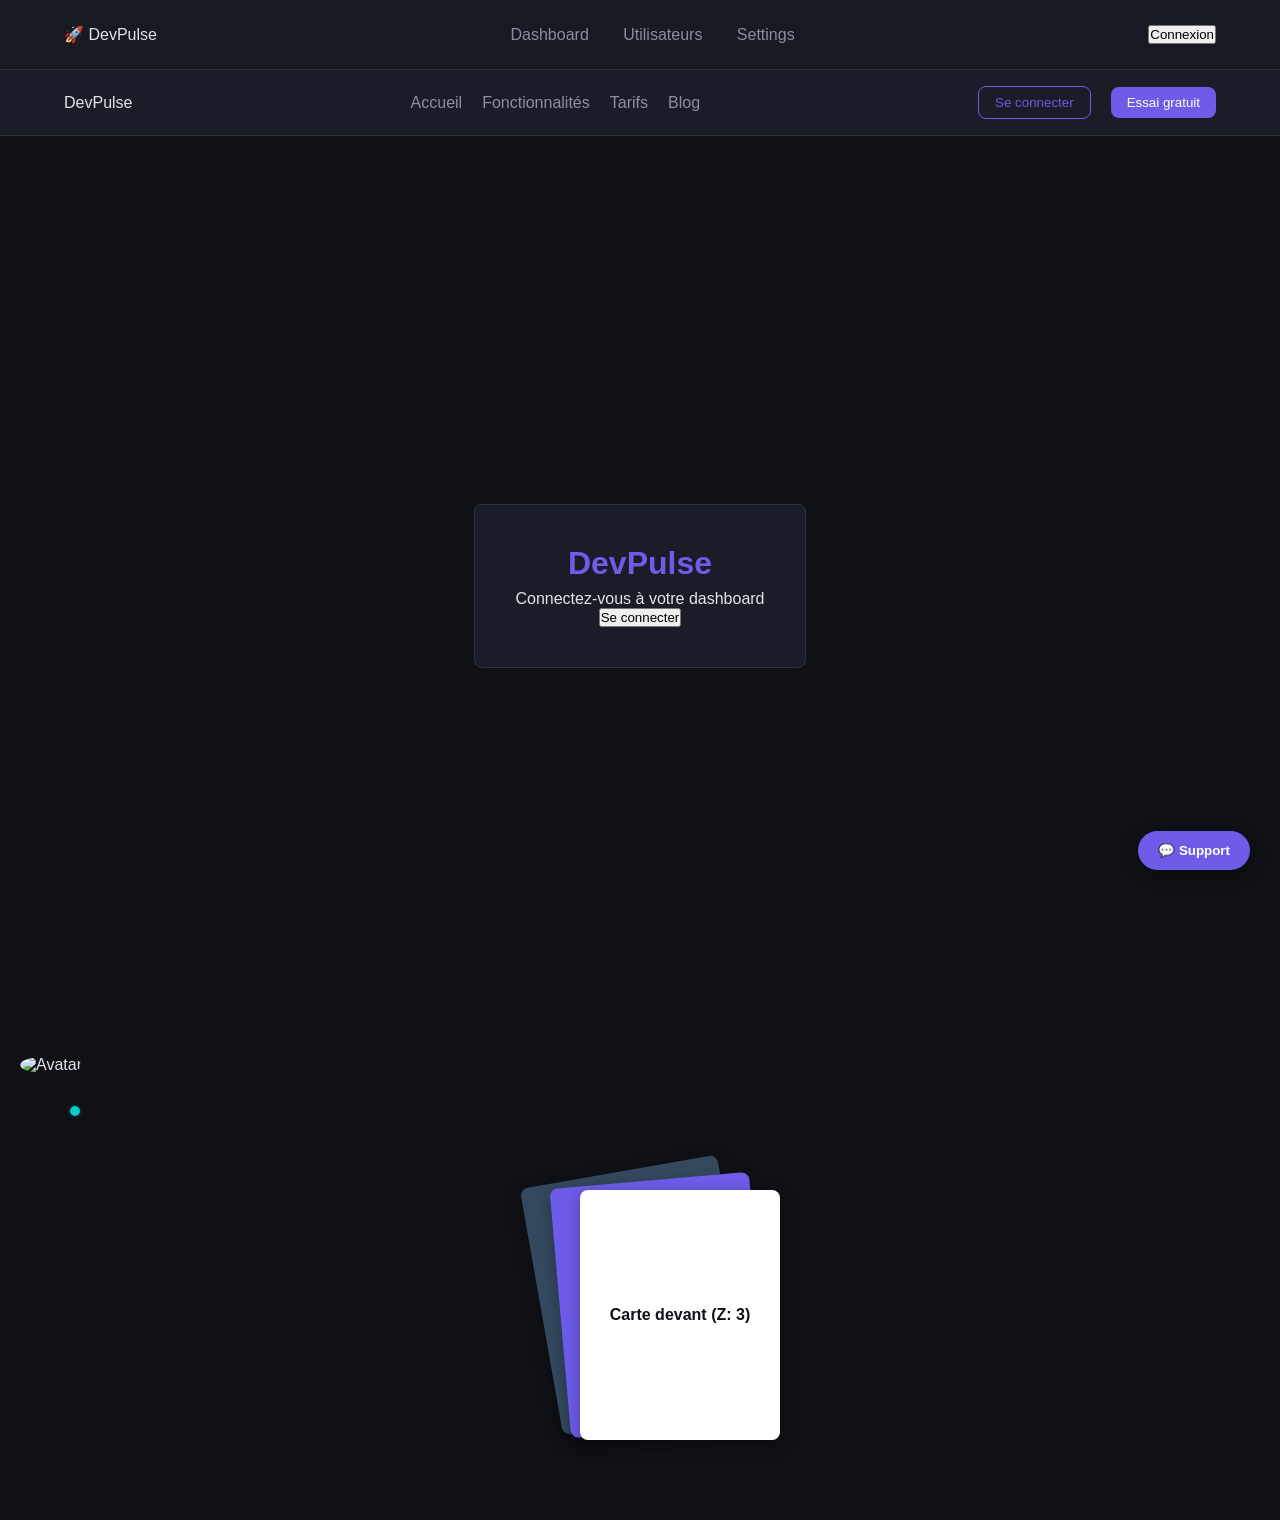
==== projet/index.html @ 4f06cfe9 "exercice 1.3" ====
<!DOCTYPE html>
<html lang="fr">
<head>
  <meta charset="UTF-8">
  <meta name="viewport" content="width=device-width, initial-scale=1.0">
  <title>DevPulse — Dashboard</title>
  <link rel="stylesheet" href="style.css">
</head>
<body>

  <header class="main-header">
  <span class="logo">🚀 DevPulse</span>
  
  <nav class="nav-links">
    <a href="#dashboard">Dashboard</a>
    <a href="#users">Utilisateurs</a>
    <a href="#settings">Settings</a>
  </nav>
  
  <button class="btn-login">Connexion</button>
</header>
<nav class="navbar">
  <div class="nav-brand">DevPulse</div>
  
  <div class="nav-menu">
    <a href="#" class="nav-link">Accueil</a>
    <a href="#" class="nav-link">Fonctionnalités</a>
    <a href="#" class="nav-link">Tarifs</a>
    <a href="#" class="nav-link">Blog</a>
  </div>
  
  <div class="nav-actions">
    <button class="btn-outline">Se connecter</button>
    <button class="btn-primary">Essai gratuit</button>
  </div>
</nav>  

<div class="login-page">
  <div class="login-box">
    <h1>DevPulse</h1>
    <p>Connectez-vous à votre dashboard</p>
    <button>Se connecter</button>
  </div>
</div>
<div class="avatar-wrapper">
  <img src="https://i.pravatar.cc/64?img=3" alt="Avatar" class="avatar-img">
  <span class="status-badge online"></span>
</div>

<div class="stack-container">
  <div class="stack-card card-back">Carte arrière (Z: 1)</div>
  <div class="stack-card card-mid">Carte milieu (Z: 2)</div>
  <div class="stack-card card-front">Carte devant (Z: 3)</div>
</div>
  <button class="float-btn">💬 Support</button>


</body>
</html>
---- projet/style.css ----
* {
  margin: 0;
  padding: 0;
  box-sizing: border-box;
}

/* Variables — votre design system */
:root {
  --bg: #0f1117;
  --surface: #1a1d27;
  --surface-2: #232734;
  --border: #2e3345;
  --text: #e2e4ed;
  --text-muted: #8b8fa3;
  --accent: #6c5ce7;
  --success: #00cec9;
  --danger: #ff6b6b;
  --warning: #feca57;
  --radius: 8px;
}

body {
  font-family: sans-serif;
  background: var(--bg);
  color: var(--text);
}

.login-page {
  /* On force la page à faire toute la hauteur du navigateur */
  min-height: 100vh; 
  
  /* On active Flexbox */
  display: flex;
  
  /* On aligne horizontalement ET verticalement */
  justify-content: center;
  align-items: center;
}


.login-box {
  /* On utilise la variable de surface définie au début */
  background-color: var(--surface); 
  
  /* On crée de l'espace autour du texte à l'intérieur de la boîte */
  padding: 40px;
  
  /* On arrondit les angles */
  border-radius: var(--radius);
  
  /* On centre le texte à l'intérieur de la boîte elle-même */
  text-align: center;
  
  /* On ajoute une bordure fine pour définir les contours */
  border: 1px solid var(--border);
}

/* Colorons le titre pour qu'il ressorte */
.login-box h1 {
  color: var(--accent);
  margin-bottom: 8px;
}


.avatar-wrapper {
  /* ÉLÉMENT CLÉ : On définit le repère pour le badge */
  position: relative; 
  
  width: 64px;
  height: 64px;
  margin: 20px; /* Un peu d'espace autour */
}

.avatar-img {
  width: 100%;
  height: 100%;
  
  /* On transforme l'image carrée en rond */
  border-radius: 50%; 
  object-fit: cover;
}


.status-badge {
  /* On détache le badge pour le placer librement */
  position: absolute; 
  
  /* On le place en bas à droite du parent (.avatar-wrapper) */
  bottom: 2px;
  right: 2px;
  
  /* On définit sa forme de petit cercle */
  width: 14px;
  height: 14px;
  border-radius: 50%;
  
  /* On ajoute une bordure pour qu'il se détache de l'image */
  border: 2px solid var(--surface);
}

/* On applique la couleur verte uniquement si la classe .online est présente */
.online {
  background-color: var(--success);
}


.float-btn {
  /* ÉLÉMENT CLÉ : Le bouton ne suit plus le scroll de la page */
  position: fixed;
  
  /* On le place à 30px du bord bas et 30px du bord droit de l'écran */
  bottom: 30px;
  right: 30px;
  
  /* On s'assure qu'il passe par-dessus tout le reste */
  z-index: 1000;

  /* Style visuel */
  background-color: var(--accent);
  color: white;
  border: none;
  padding: 12px 20px;
  border-radius: 50px; /* Forme pilule */
  font-weight: bold;
  cursor: pointer;

  /* Ombre pour l'effet de flottement (X Y Flou Couleur) */
  box-shadow: 0 4px 15px rgba(0, 0, 0, 0.4);
}

.float-btn {
  /* ... code précédent ... */
  transition: transform 0.2s ease, background-color 0.2s ease;
}

.float-btn:hover {
  background-color: #7d6cf0; /* Une version légèrement plus claire de l'accent */
  transform: scale(1.05);    /* Grossit très légèrement au survol */
}


.main-header {
  /* ÉLÉMENT CLÉ : Se colle au sommet quand on scroll */
  position: sticky;
  top: 0;
  z-index: 100; /* Doit être au-dessus du contenu mais sous le bouton flottant */

  /* Alignement des 3 groupes d'éléments */
  display: flex;
  justify-content: space-between;
  align-items: center;

  /* Espacement et taille */
  padding: 15px 5%;
  height: 70px;
}


.main-header {
  /* ... code précédent ... */
  
  /* Fond semi-transparent (couleur de surface avec opacité 0.8) */
  background-color: rgba(26, 29, 39, 0.8);
  
  /* LE FLOU : On floute ce qui passe derrière le header */
  backdrop-filter: blur(10px);
  
  /* Bordure fine en bas pour délimiter */
  border-bottom: 1px solid rgba(255, 255, 255, 0.1);
}

/* Style rapide pour les liens */
.nav-links a {
  color: var(--text-muted);
  text-decoration: none;
  margin: 0 15px;
  font-weight: 500;
  transition: color 0.3s;
}

.nav-links a:hover {
  color: var(--accent);
}



.stack-container {
  position: relative;
  height: 300px;
  margin: 50px auto;
  width: 200px;
}

.stack-card {
  position: absolute; /* Elles se superposent toutes au même point */
  width: 200px;
  height: 250px;
  border-radius: var(--radius);
  display: flex;
  align-items: center;
  justify-content: center;
  font-weight: bold;
  box-shadow: 0 5px 15px rgba(0,0,0,0.3);
}


.card-back {
  background-color: #34495e;
  z-index: 1; /* Le plus bas */
  top: 0;
  left: 0;
  transform: rotate(-10deg);
}

.card-mid {
  background-color: var(--accent);
  z-index: 2; /* Au milieu */
  top: 10px;
  left: 20px;
  transform: rotate(-5deg);
}

.card-front {
  background-color: #fff;
  color: var(--bg);
  z-index: 3; /* Le plus haut, au-dessus de tout le monde */
  top: 20px;
  left: 40px;
  transform: rotate(0deg);
}


.navbar {
  display: flex;
  justify-content: space-between; /* Espace entre les 3 blocs */
  align-items: center;            /* Aligne tout verticalement */
  
  padding: 1rem 5%;
  background-color: var(--surface);
  border-bottom: 1px solid rgba(255,255,255,0.1);
}

/* On organise l'intérieur du menu et des actions */
.nav-menu, .nav-actions {
  display: flex;
  gap: 20px; /* L'espace magique entre les éléments */
  align-items: center;
}


.nav-link {
  text-decoration: none;
  color: var(--text-muted);
  font-weight: 500;
  transition: color 0.3s;
}

.nav-link:hover {
  color: var(--accent);
}

/* Bouton avec bordure uniquement */
.btn-outline {
  background: transparent;
  border: 1px solid var(--accent);
  color: var(--accent);
  padding: 8px 16px;
  border-radius: var(--radius);
  cursor: pointer;
}

/* Bouton plein (Primary) */
.btn-primary {
  background-color: var(--accent);
  border: none;
  color: white;
  padding: 8px 16px;
  border-radius: var(--radius);
  cursor: pointer;
}
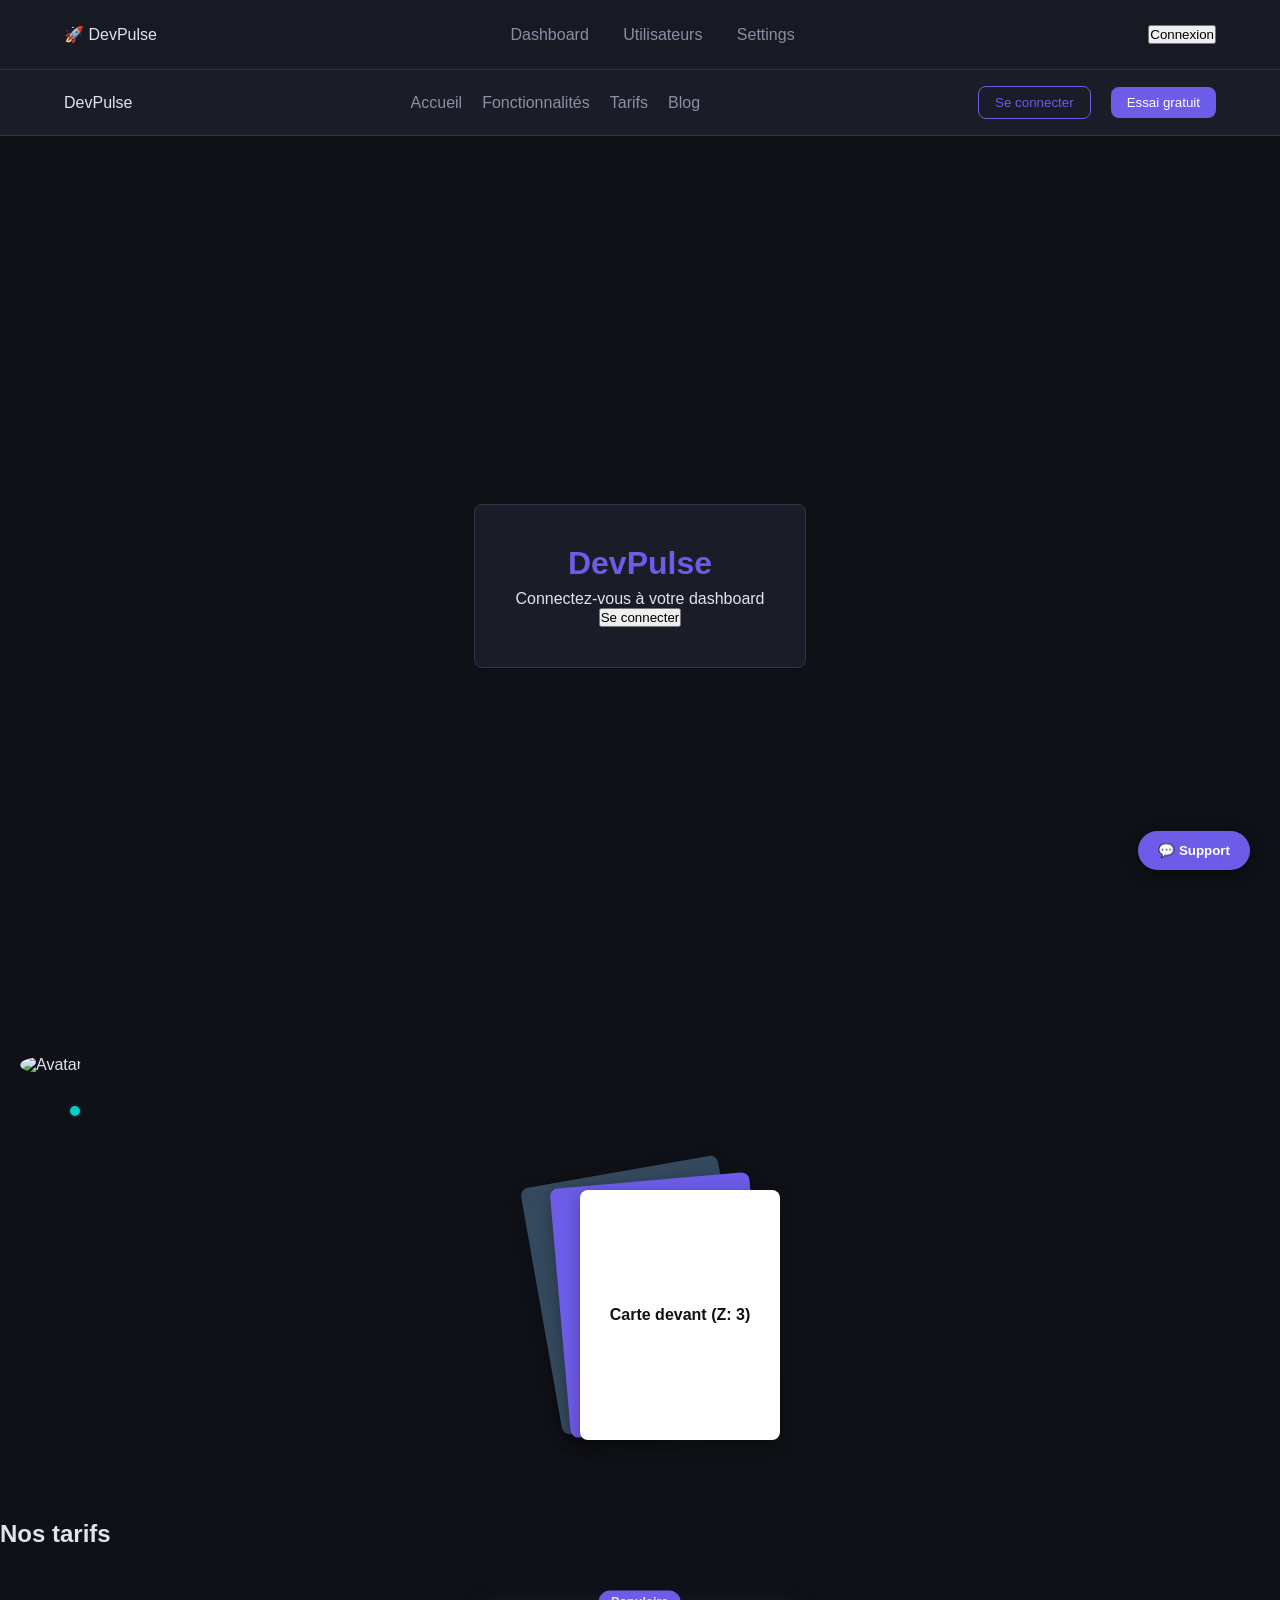
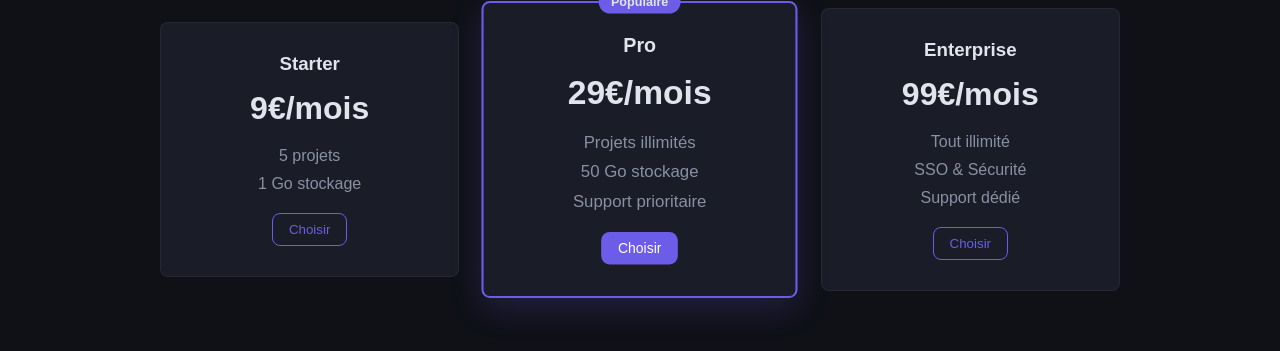
==== commit 6481f001: "exercice 1.3" ====
--- a/projet/index.html
+++ b/projet/index.html
@@ -55,5 +55,43 @@
   <button class="float-btn">💬 Support</button>
 
 
+
+  <section class="pricing">
+  <h2>Nos tarifs</h2>
+  <div class="pricing-grid">
+    <div class="price-card">
+      <h3>Starter</h3>
+      <div class="price">9€<span>/mois</span></div>
+      <ul>
+        <li>5 projets</li>
+        <li>1 Go stockage</li>
+      </ul>
+      <button class="btn-outline">Choisir</button>
+    </div>
+
+    <div class="price-card featured">
+      <span class="badge-popular">Populaire</span>
+      <h3>Pro</h3>
+      <div class="price">29€<span>/mois</span></div>
+      <ul>
+        <li>Projets illimités</li>
+        <li>50 Go stockage</li>
+        <li>Support prioritaire</li>
+      </ul>
+      <button class="btn-primary">Choisir</button>
+    </div>
+
+    <div class="price-card">
+      <h3>Enterprise</h3>
+      <div class="price">99€<span>/mois</span></div>
+      <ul>
+        <li>Tout illimité</li>
+        <li>SSO & Sécurité</li>
+        <li>Support dédié</li>
+      </ul>
+      <button class="btn-outline">Choisir</button>
+    </div>
+  </div>
+</section>
 </body>
 </html>
--- a/projet/style.css
+++ b/projet/style.css
@@ -277,4 +277,64 @@
   padding: 8px 16px;
   border-radius: var(--radius);
   cursor: pointer;
+}
+
+
+
+.pricing-grid {
+  display: flex;
+  gap: 30px;
+  align-items: center; /* Aligne les cartes sur leur axe central */
+  max-width: 1000px;
+  margin: 40px auto;
+  padding: 20px;
+}
+
+.price-card {
+  flex: 1; /* Chaque carte prend 1 part égale de l'espace */
+  background-color: var(--surface);
+  padding: 30px;
+  border-radius: var(--radius);
+  text-align: center;
+  position: relative; /* Pour le badge absolute */
+  border: 1px solid rgba(255,255,255,0.05);
+}
+
+
+/* La carte mise en avant */
+.price-card.featured {
+  transform: scale(1.05); /* Agrandissement */
+  border: 2px solid var(--accent);
+  box-shadow: 0 10px 30px rgba(108, 92, 231, 0.2);
+  z-index: 10; /* Pour passer par-dessus les ombres des voisines */
+}
+
+/* Le badge "Populaire" */
+.badge-popular {
+  position: absolute;
+  top: -12px;
+  left: 50%;
+  transform: translateX(-50%); /* Centre le badge parfaitement */
+  background-color: var(--accent);
+  font-size: 12px;
+  padding: 4px 12px;
+  border-radius: 20px;
+  font-weight: bold;
+}
+
+/* Nettoyage de la liste */
+.price-card ul {
+  list-style: none;
+  margin: 20px 0;
+  color: var(--text-muted);
+}
+
+.price-card li {
+  margin-bottom: 10px;
+}
+
+.price {
+  font-size: 2rem;
+  font-weight: bold;
+  margin: 15px 0;
 }
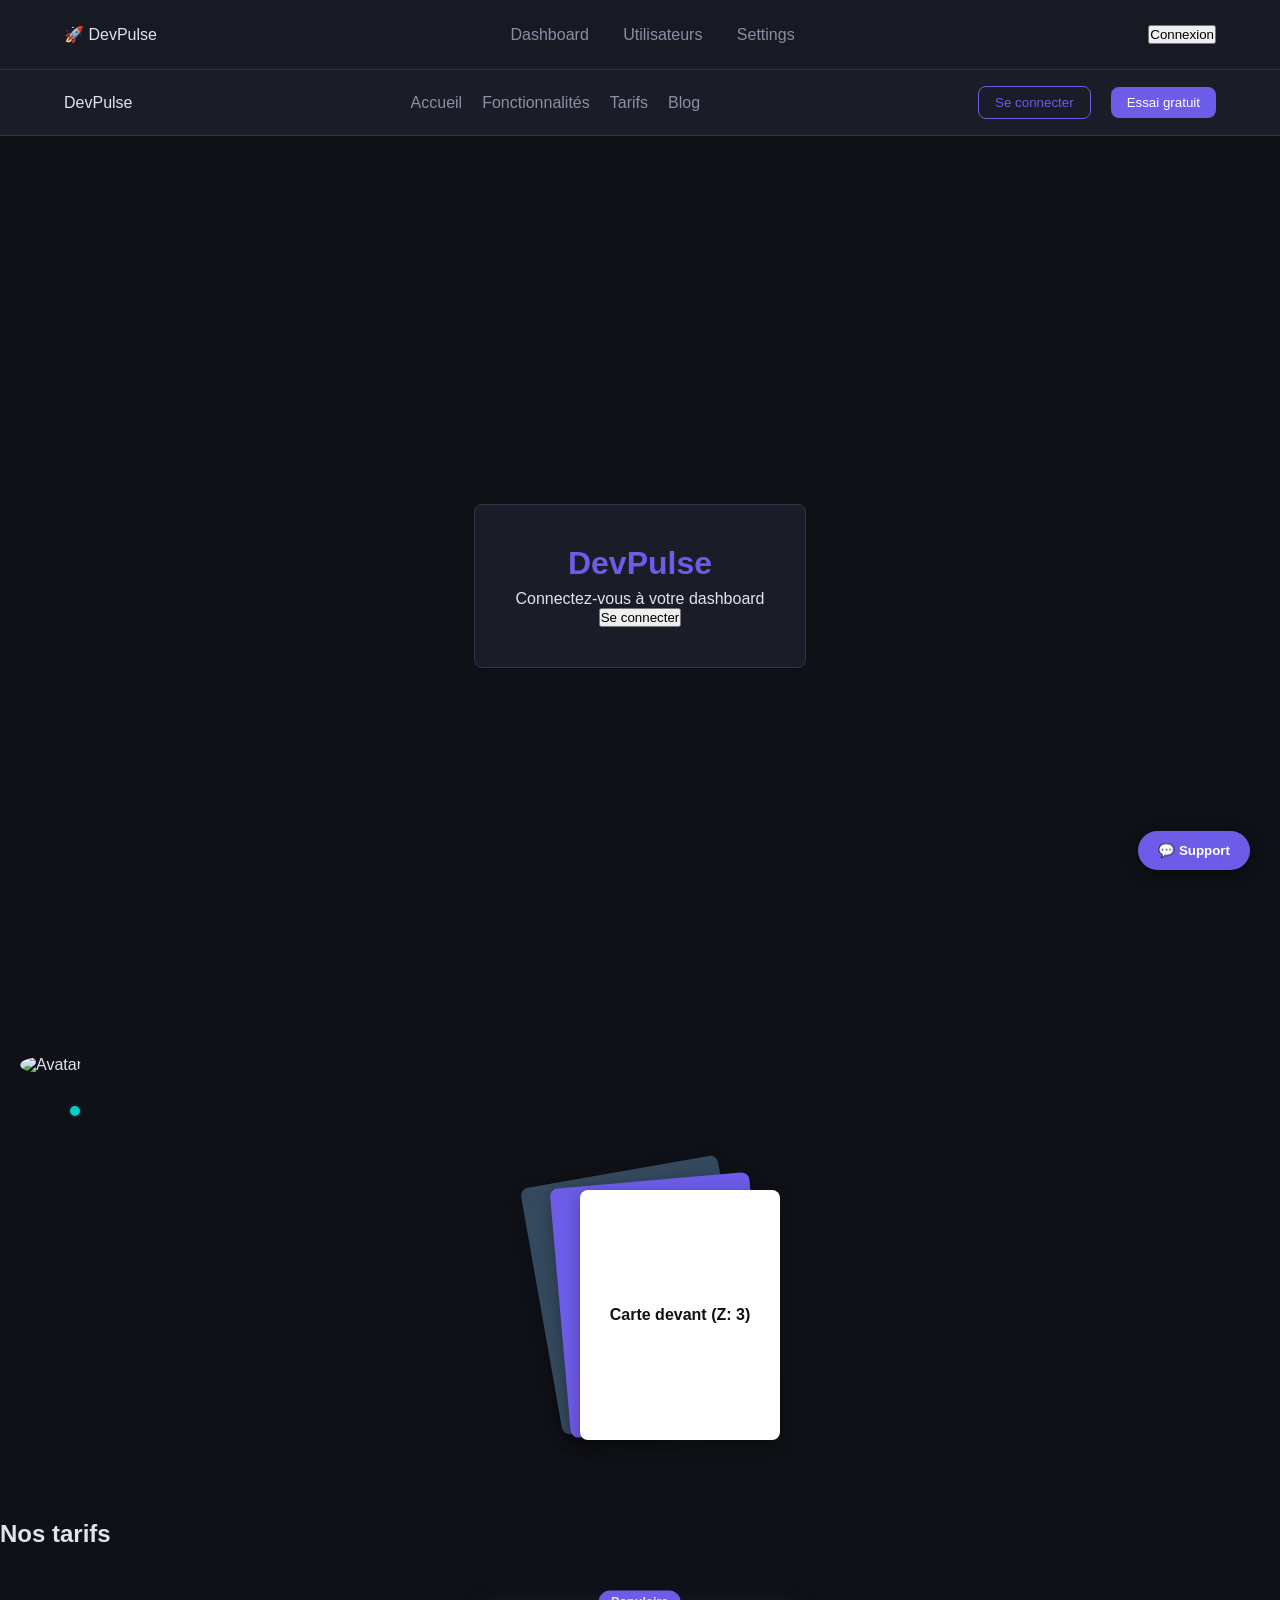
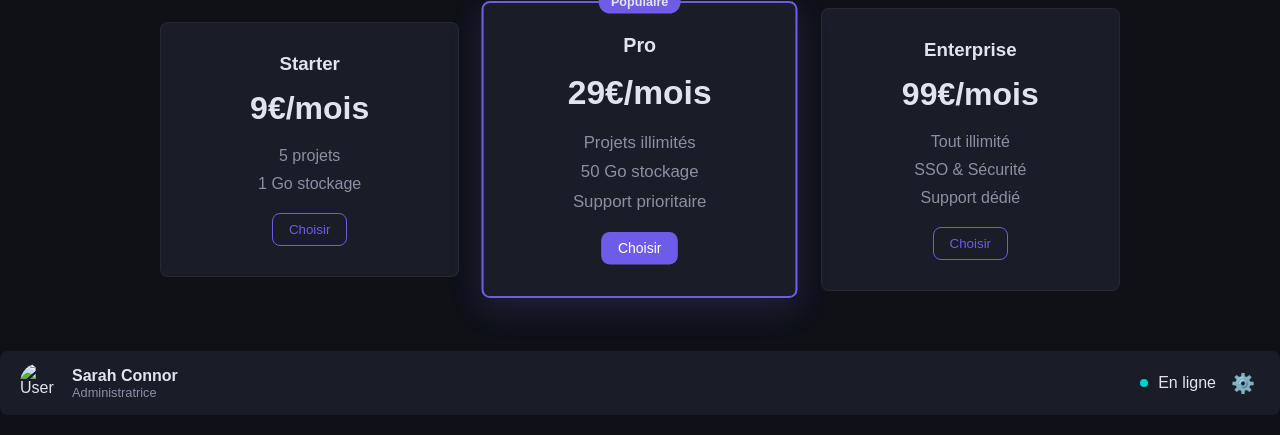
==== commit 02b1ada0: "new push" ====
--- a/projet/index.html
+++ b/projet/index.html
@@ -93,5 +93,23 @@
     </div>
   </div>
 </section>
+
+
+
+<div class="user-bar">
+  <div class="user-info">
+    <img src="https://i.pravatar.cc/36?img=8" alt="User" class="user-avatar">
+    <div class="user-details">
+      <strong>Sarah Connor</strong>
+      <span>Administratrice</span>
+    </div>
+  </div>
+
+  <div class="user-status">
+    <span class="dot-online"></span>
+    <span>En ligne</span>
+    <button class="btn-icon">⚙️</button>
+  </div>
+</div>
 </body>
 </html>
--- a/projet/style.css
+++ b/projet/style.css
@@ -337,4 +337,59 @@
   font-size: 2rem;
   font-weight: bold;
   margin: 15px 0;
+}
+
+.user-bar {
+  display: flex;
+  justify-content: space-between; /* Écarte les deux groupes */
+  align-items: center;            /* Centre tout verticalement */
+  
+  background-color: var(--surface);
+  padding: 12px 20px;
+  border-radius: var(--radius);
+  margin: 20px 0;
+}
+
+
+/* Alignement du groupe de gauche (Photo + Nom) */
+.user-info {
+  display: flex;
+  align-items: center;
+  gap: 12px;
+}
+
+.user-avatar {
+  width: 40px;
+  height: 40px;
+  border-radius: 50%;
+  object-fit: cover;
+}
+
+/* On force le titre à passer à la ligne */
+.user-details span {
+  display: block; 
+  font-size: 0.8rem;
+  color: var(--text-muted);
+}
+
+/* Alignement du groupe de droite (Point vert + Texte + Bouton) */
+.user-status {
+  display: flex;
+  align-items: center;
+  gap: 10px;
+}
+
+.dot-online {
+  width: 8px;
+  height: 8px;
+  background-color: var(--success);
+  border-radius: 50%;
+}
+
+.btn-icon {
+  background: none;
+  border: none;
+  cursor: pointer;
+  font-size: 1.2rem;
+  padding: 5px;
 }
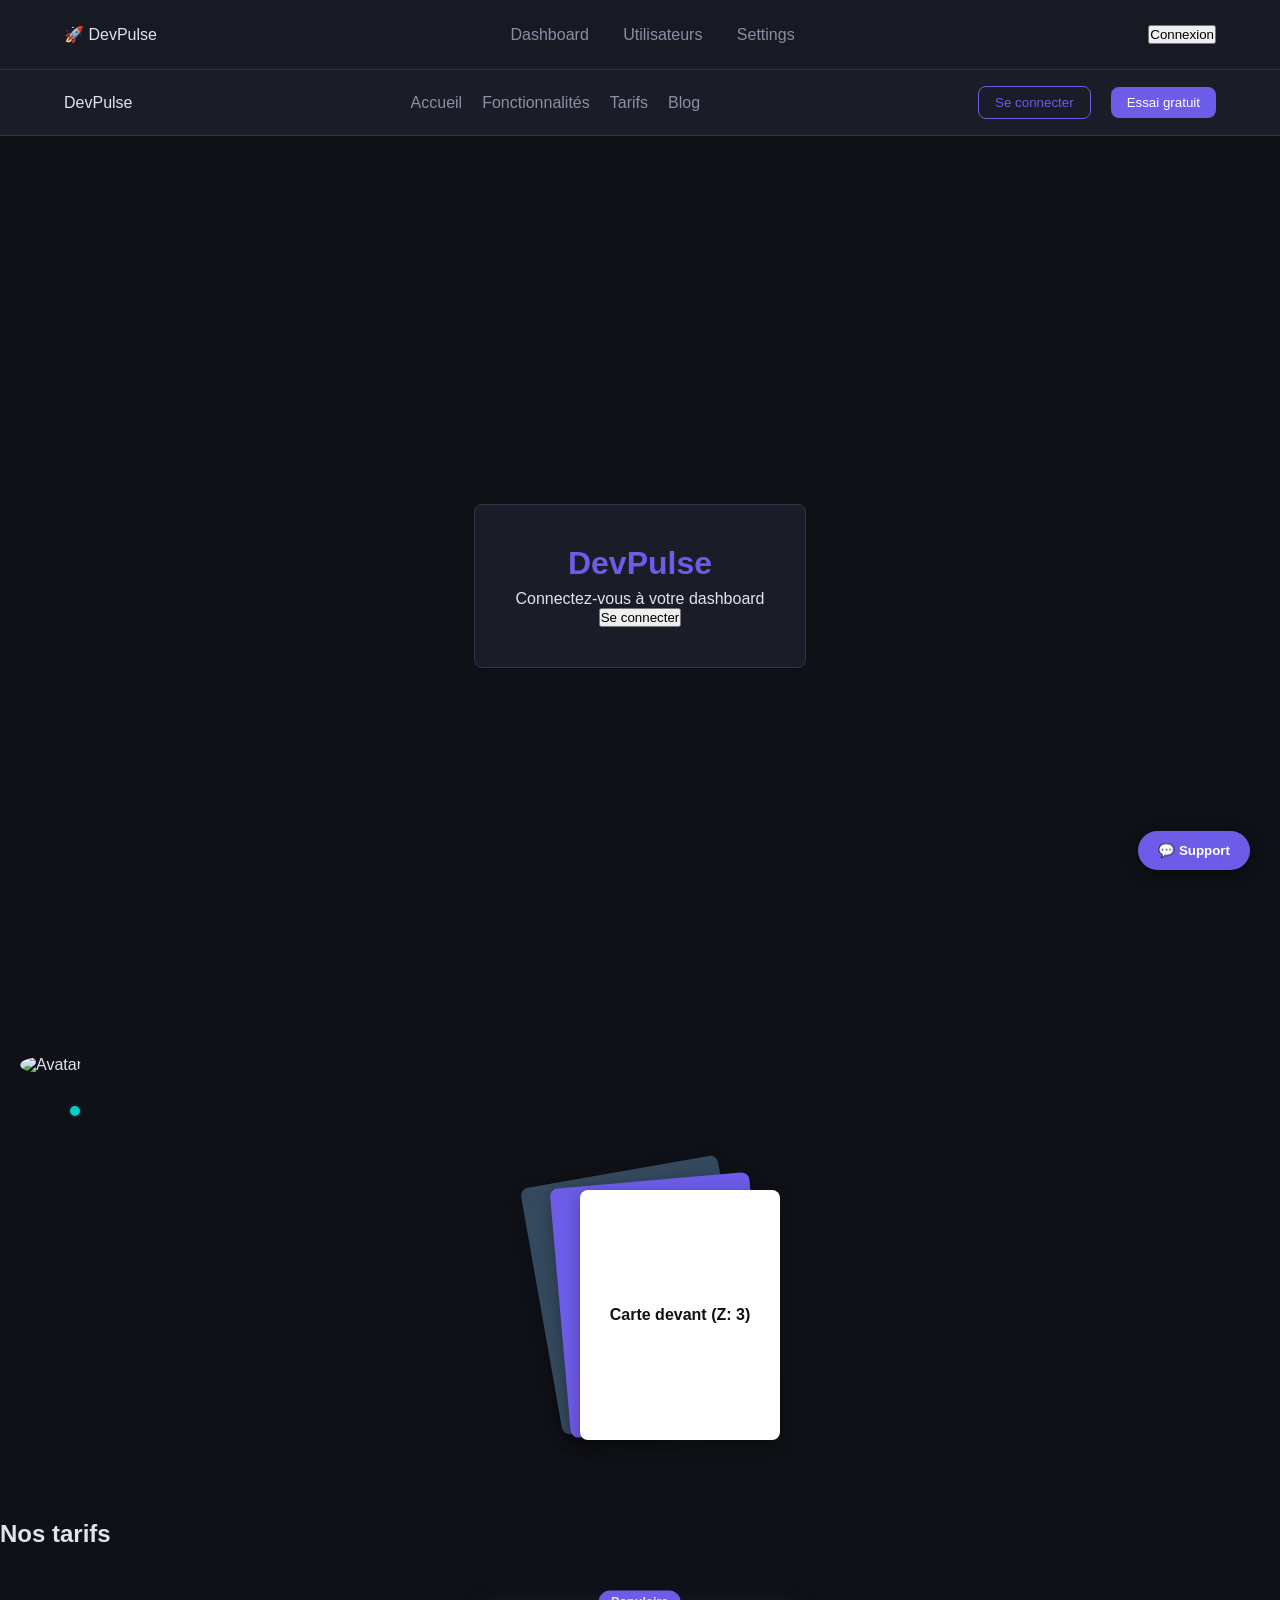
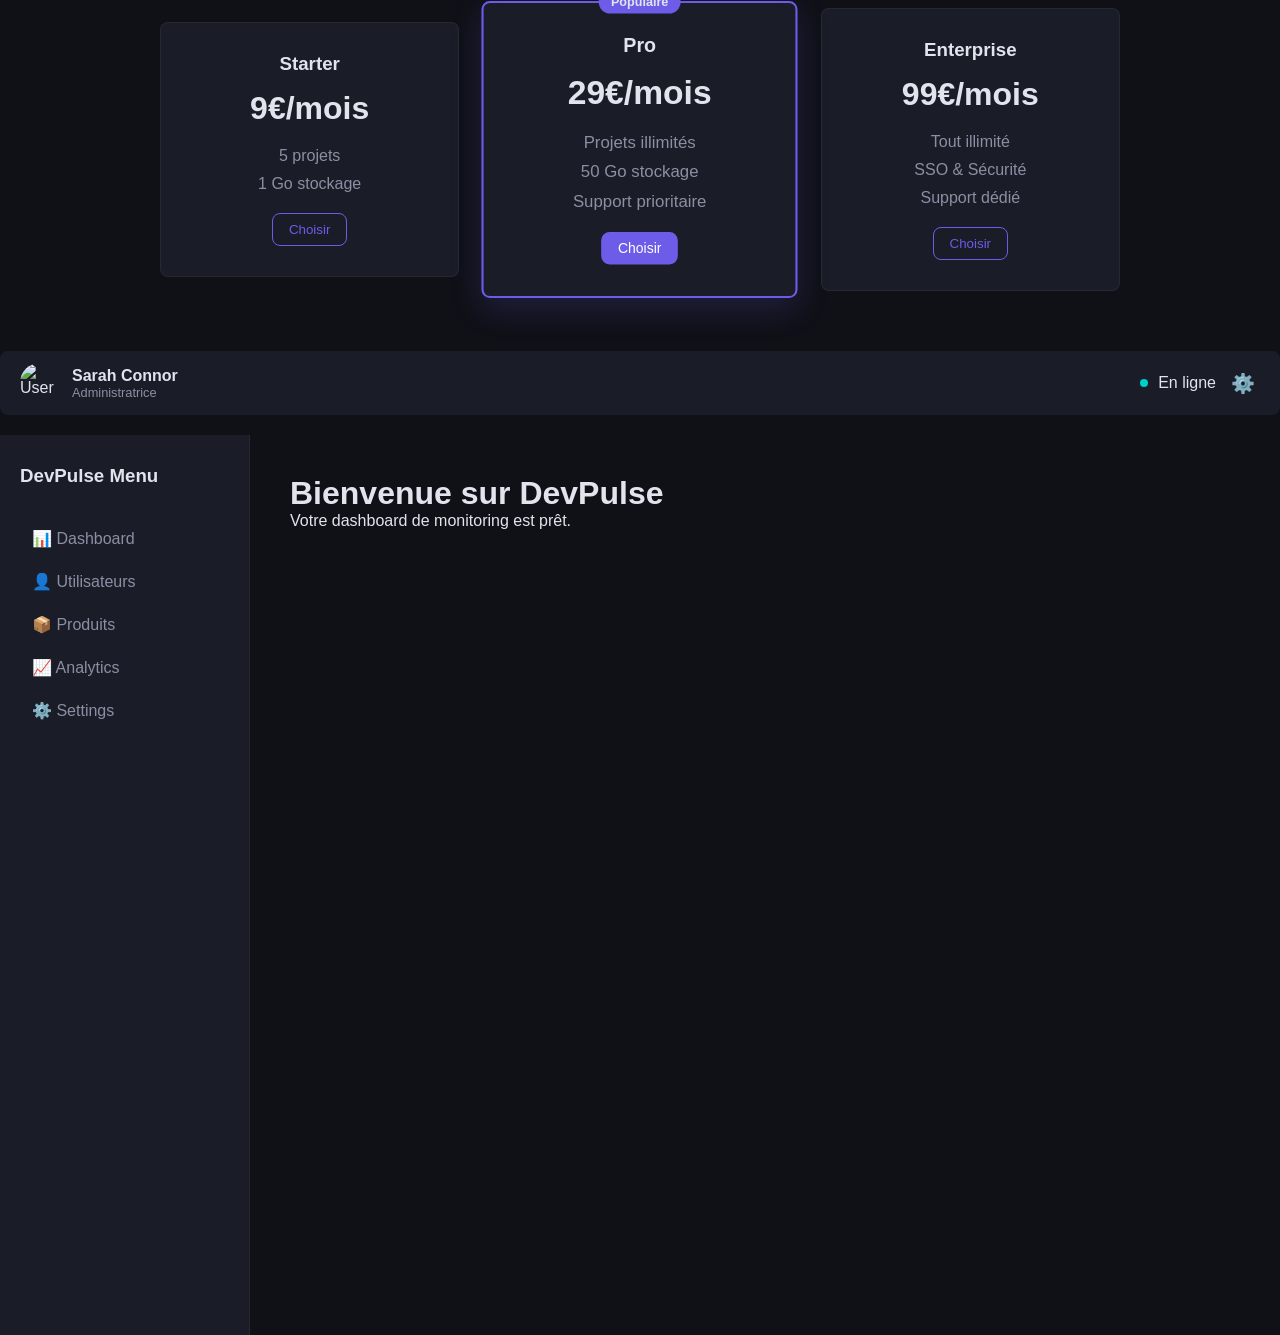
==== commit 0ac0a975: "new push" ====
--- a/projet/index.html
+++ b/projet/index.html
@@ -111,5 +111,26 @@
     <button class="btn-icon">⚙️</button>
   </div>
 </div>
+
+
+
+<div class="dashboard">
+  <aside class="sidebar">
+    <h3>DevPulse Menu</h3>
+    <ul class="sidebar-menu">
+      <li><a href="#">📊 Dashboard</a></li>
+      <li><a href="#">👤 Utilisateurs</a></li>
+      <li><a href="#">📦 Produits</a></li>
+      <li><a href="#">📈 Analytics</a></li>
+      <li><a href="#">⚙️ Settings</a></li>
+    </ul>
+  </aside>
+
+  <main class="main-content">
+    <h1>Bienvenue sur DevPulse</h1>
+    <p>Votre dashboard de monitoring est prêt.</p>
+    </main>
+</div>
+
 </body>
 </html>
--- a/projet/style.css
+++ b/projet/style.css
@@ -392,4 +392,58 @@
   cursor: pointer;
   font-size: 1.2rem;
   padding: 5px;
+}
+
+
+
+.dashboard {
+  display: grid;
+  /* La sidebar fait 250px, le contenu prend le reste (1fr) */
+  grid-template-columns: 250px 1fr;
+  min-height: 100vh;
+}
+
+.sidebar {
+  background-color: var(--surface);
+  padding: 30px 20px;
+  border-right: 1px solid rgba(255,255,255,0.05);
+}
+
+.main-content {
+  padding: 40px;
+  background-color: var(--bg);
+}
+
+/* Style du menu sidebar */
+.sidebar-menu {
+  list-style: none;
+  margin-top: 30px;
+}
+
+.sidebar-menu li a {
+  display: block;
+  padding: 12px;
+  color: var(--text-muted);
+  text-decoration: none;
+  border-radius: var(--radius);
+  transition: all 0.3s;
+}
+
+.sidebar-menu li a:hover {
+  background-color: rgba(255,255,255,0.05);
+  color: var(--accent);
+}
+
+
+@media (max-width: 768px) {
+  .dashboard {
+    /* Sur mobile, on empile les colonnes l'une sur l'autre */
+    grid-template-columns: 1fr;
+  }
+
+  .sidebar {
+    min-height: auto; /* La sidebar ne fait plus toute la hauteur */
+    border-right: none;
+    border-bottom: 1px solid rgba(255,255,255,0.05);
+  }
 }
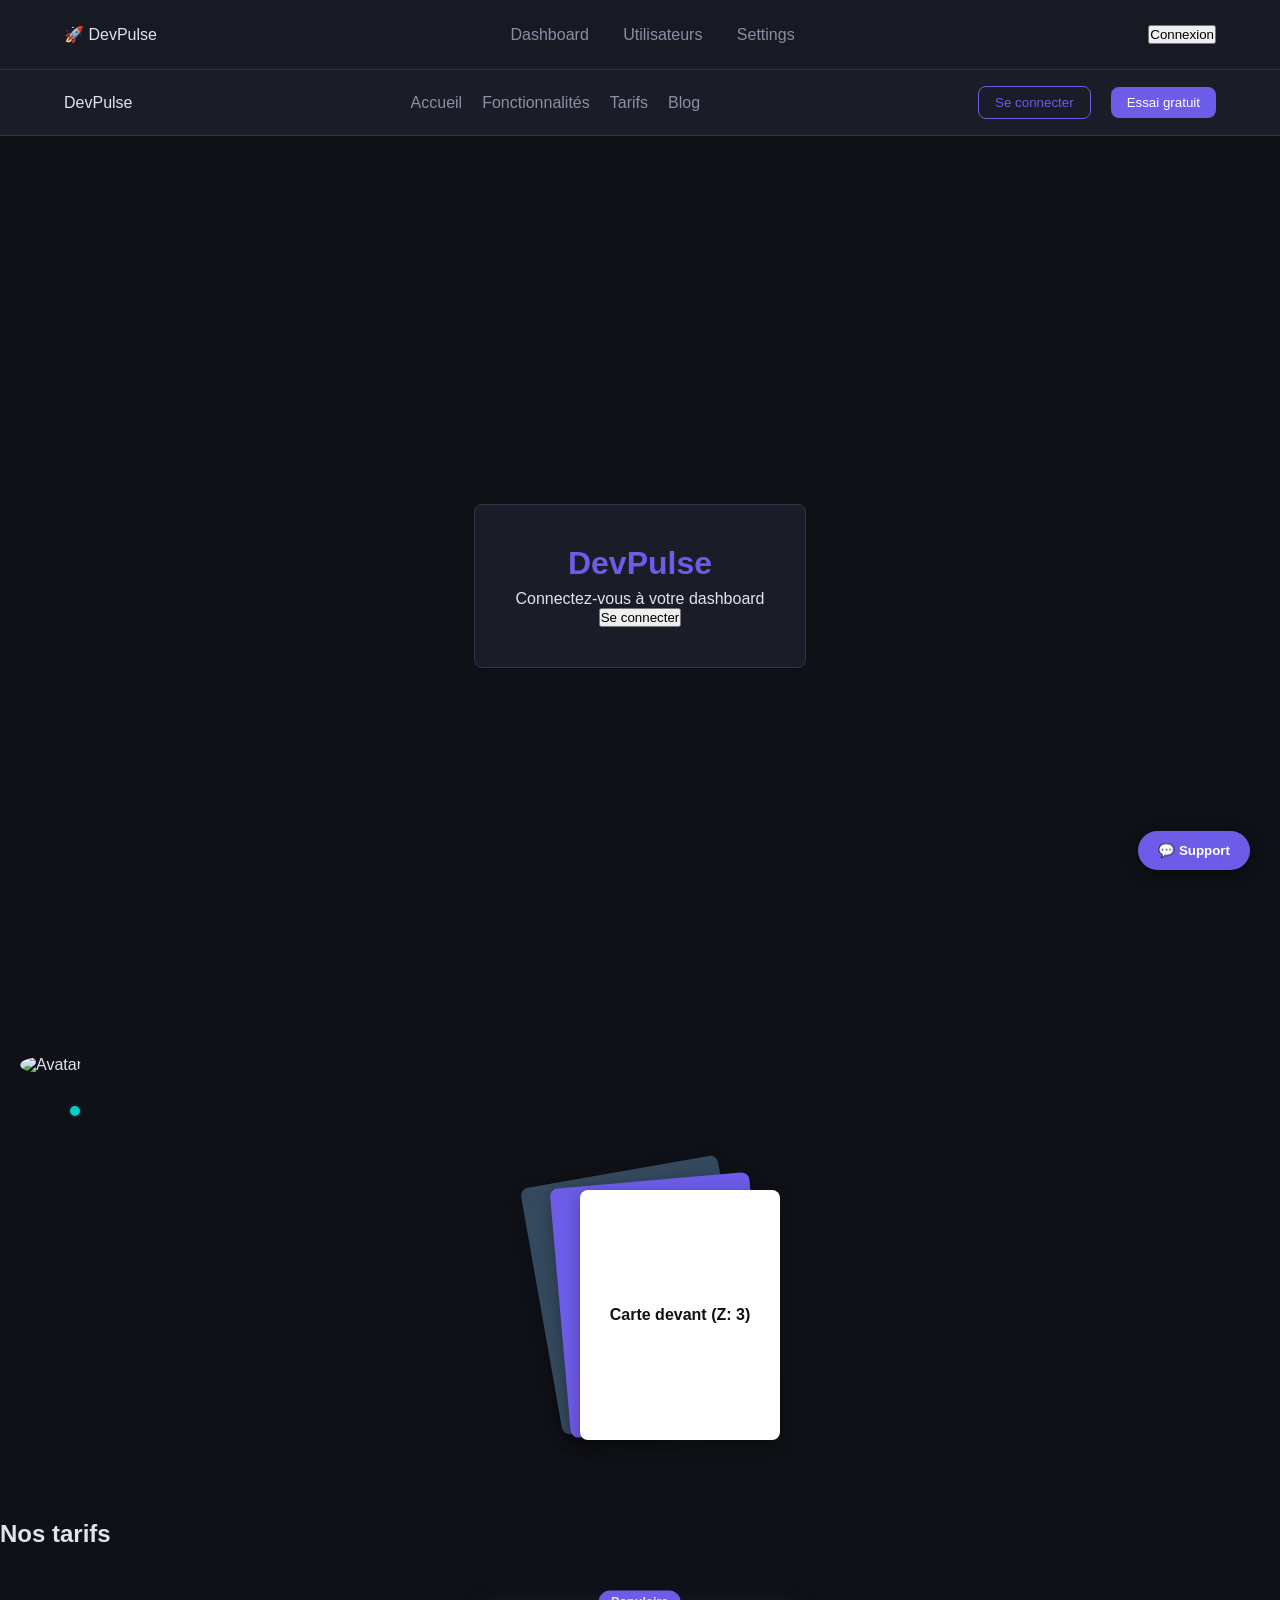
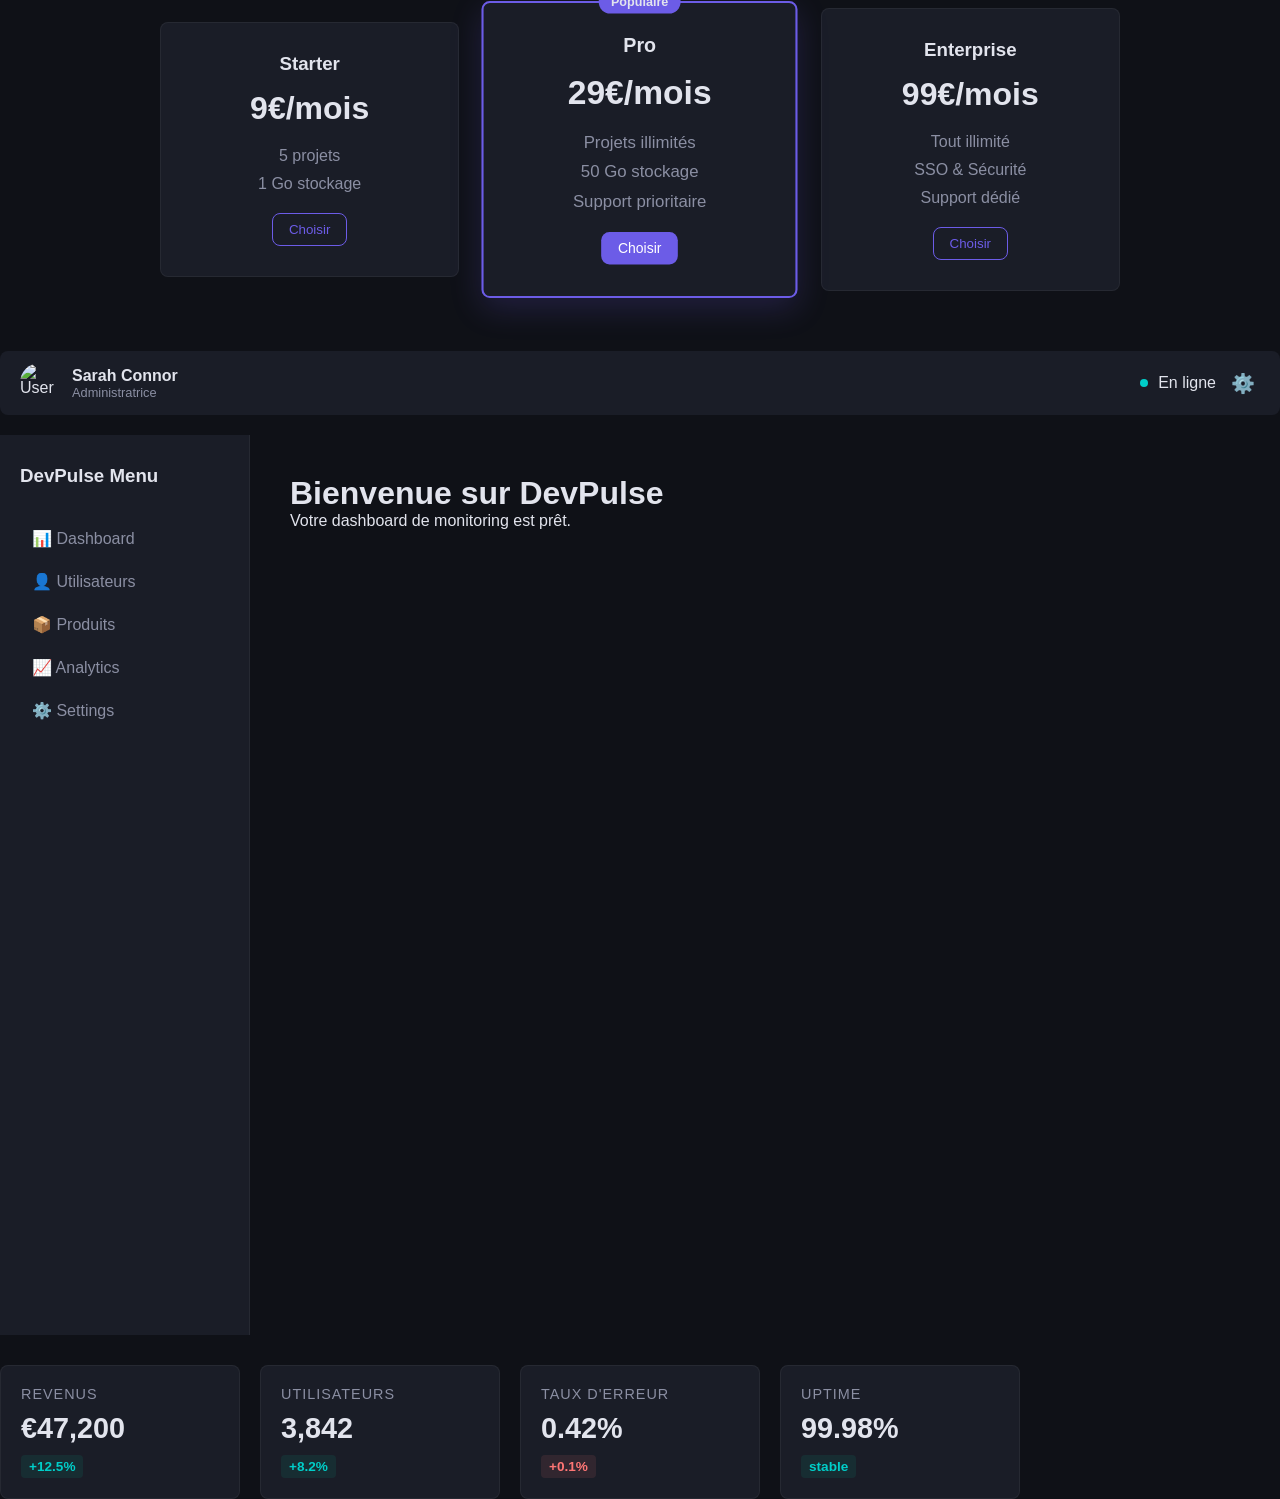
==== commit a220cbf6: "new push" ====
--- a/projet/index.html
+++ b/projet/index.html
@@ -131,6 +131,30 @@
     <p>Votre dashboard de monitoring est prêt.</p>
     </main>
 </div>
-
+<div class="stat-grid">
+  <div class="stat-card">
+    <span class="stat-label">Revenus</span>
+    <span class="stat-value">€47,200</span>
+    <span class="stat-change positive">+12.5%</span>
+  </div>
+  
+  <div class="stat-card">
+    <span class="stat-label">Utilisateurs</span>
+    <span class="stat-value">3,842</span>
+    <span class="stat-change positive">+8.2%</span>
+  </div>
+  
+  <div class="stat-card">
+    <span class="stat-label">Taux d'erreur</span>
+    <span class="stat-value">0.42%</span>
+    <span class="stat-change negative">+0.1%</span>
+  </div>
+  
+  <div class="stat-card">
+    <span class="stat-label">Uptime</span>
+    <span class="stat-value">99.98%</span>
+    <span class="stat-change positive">stable</span>
+  </div>
+</div>
 </body>
 </html>
--- a/projet/style.css
+++ b/projet/style.css
@@ -446,4 +446,56 @@
     border-right: none;
     border-bottom: 1px solid rgba(255,255,255,0.05);
   }
+}
+
+
+.stat-grid {
+  display: grid;
+  /* La formule magique pour le responsive automatique */
+  grid-template-columns: repeat(auto-fill, minmax(220px, 1fr));
+  gap: 20px;
+  margin-top: 30px;
+}
+
+.stat-card {
+  background-color: var(--surface);
+  padding: 20px;
+  border-radius: var(--radius);
+  border: 1px solid rgba(255, 255, 255, 0.05);
+  
+  /* On utilise Flexbox pour empiler le texte verticalement */
+  display: flex;
+  flex-direction: column;
+  gap: 10px;
+}
+
+.stat-label {
+  color: var(--text-muted);
+  font-size: 0.9rem;
+  text-transform: uppercase;
+  letter-spacing: 1px;
+}
+
+.stat-value {
+  font-size: 1.8rem;
+  font-weight: bold;
+  color: var(--text);
+}
+
+.stat-change {
+  font-size: 0.85rem;
+  font-weight: 600;
+  padding: 4px 8px;
+  border-radius: 4px;
+  width: fit-content; /* Le fond s'adapte à la taille du texte */
+}
+
+.positive {
+  color: var(--success);
+  background-color: rgba(0, 184, 148, 0.1);
+}
+
+.negative {
+  color: #ff7675; /* Rouge */
+  background-color: rgba(255, 118, 117, 0.1);
 }
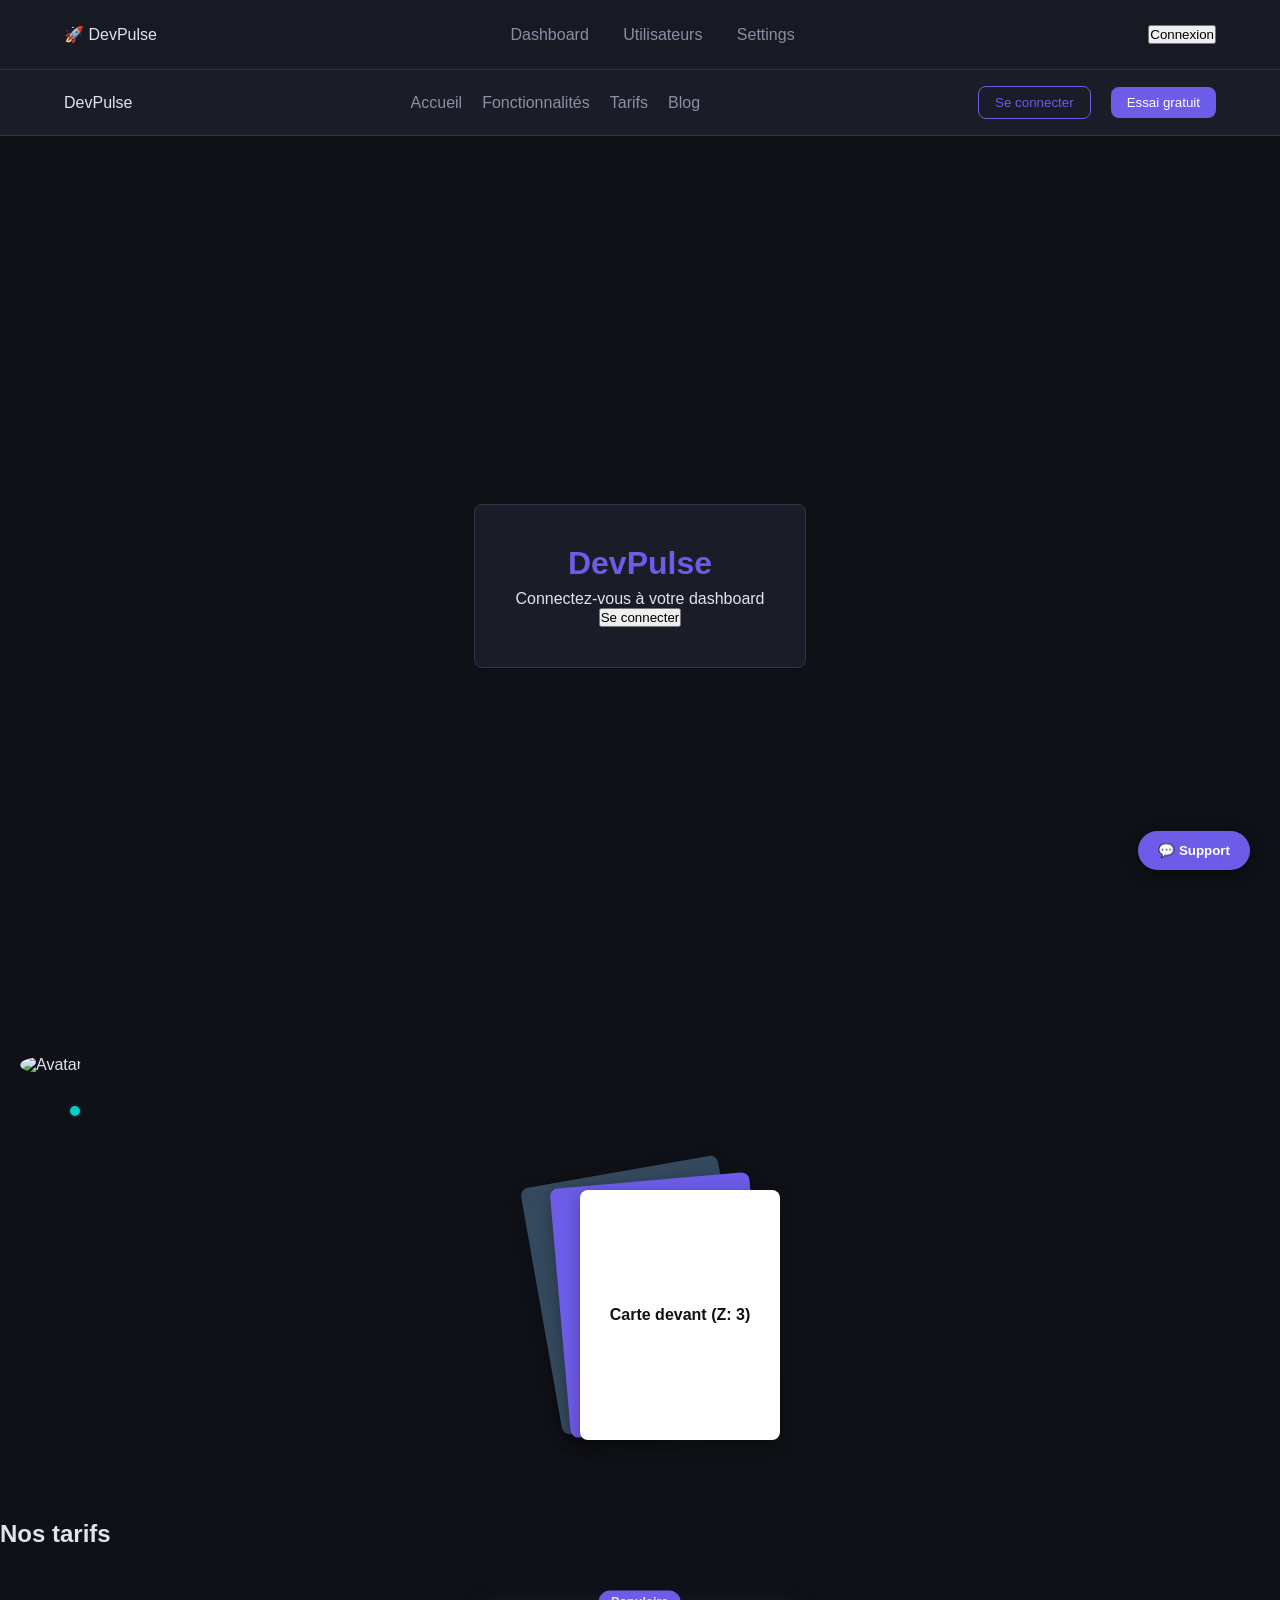
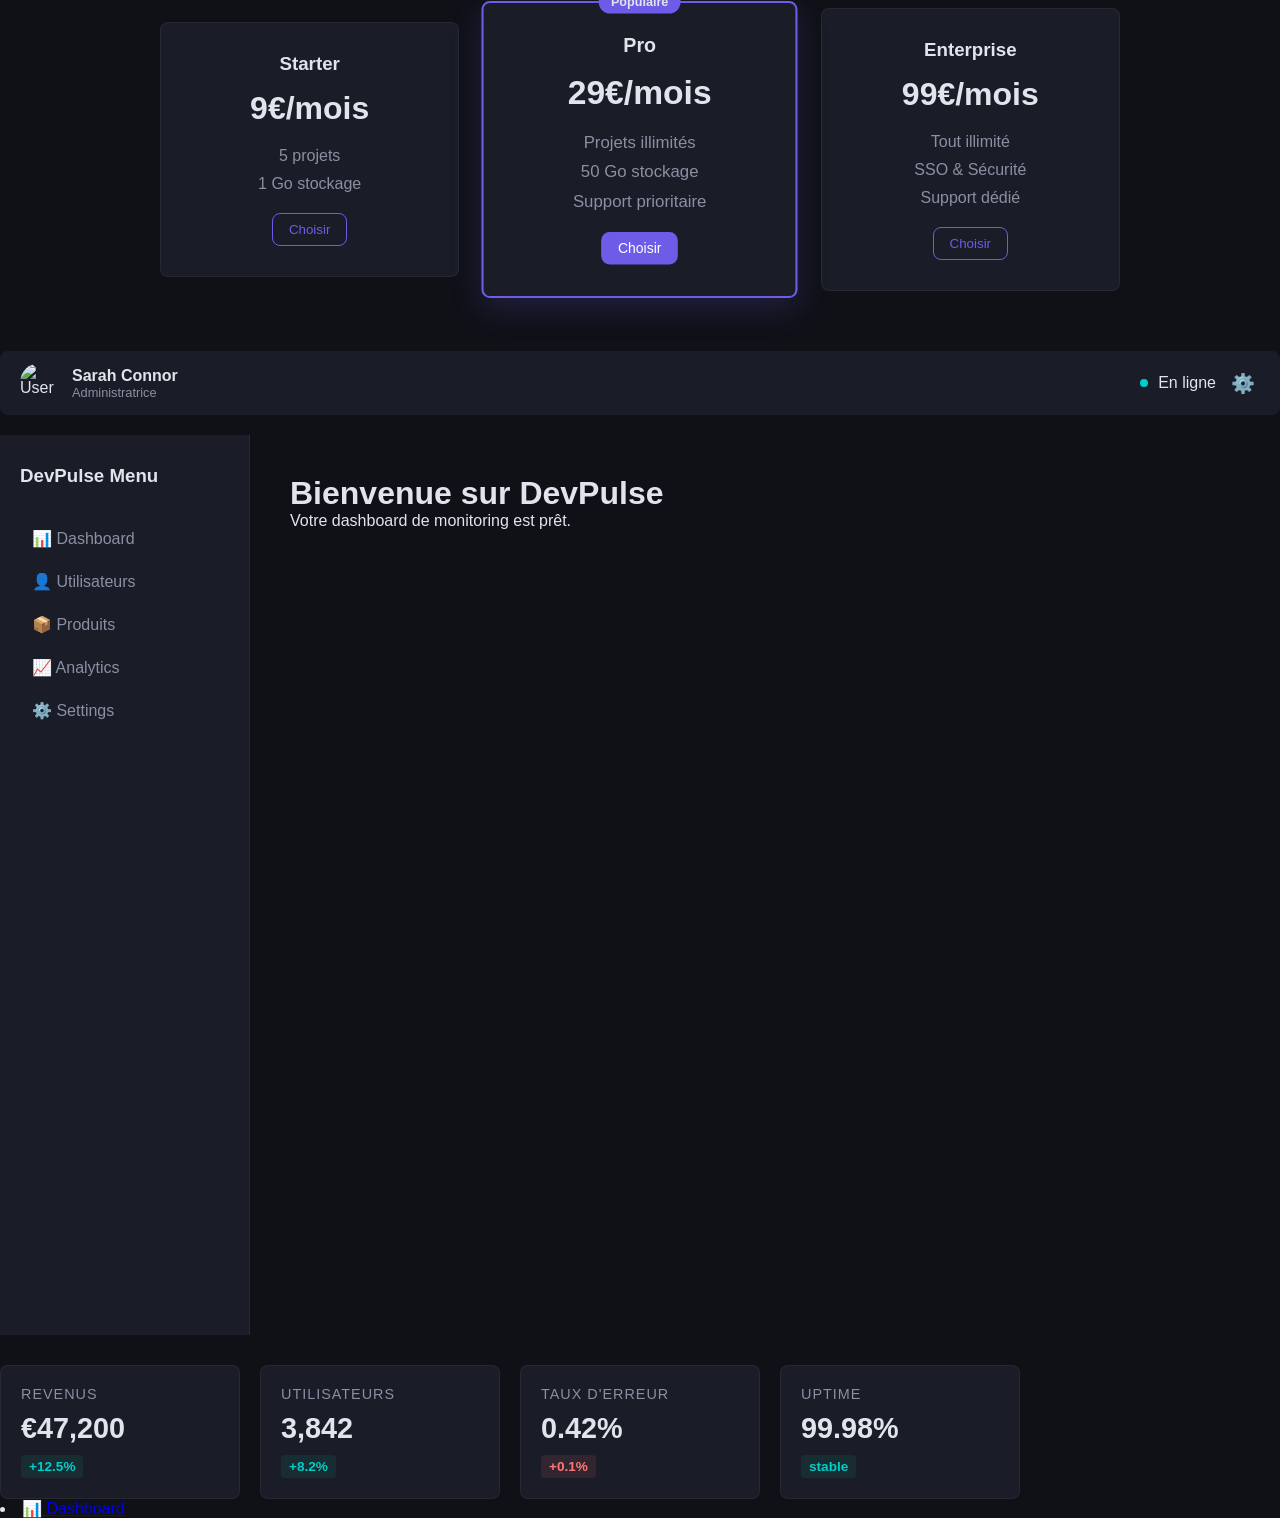
==== commit 1a82dcec: "new commit" ====
--- a/projet/index.html
+++ b/projet/index.html
@@ -156,5 +156,13 @@
     <span class="stat-change positive">stable</span>
   </div>
 </div>
+
+
+<li>
+  <a href="#">
+    <span class="icon">📊</span> 
+    <span class="link-text">Dashboard</span>
+  </a>
+</li>
 </body>
 </html>
--- a/projet/style.css
+++ b/projet/style.css
@@ -498,4 +498,56 @@
 .negative {
   color: #ff7675; /* Rouge */
   background-color: rgba(255, 118, 117, 0.1);
+}
+
+
+@media (max-width: 768px) {
+  .navbar {
+    /* On empile les 3 blocs (Logo, Menu, Actions) */
+    flex-direction: column;
+    gap: 20px;
+    padding: 20px;
+    text-align: center;
+  }
+
+  .nav-menu {
+    /* Les liens passent aussi les uns sous les autres */
+    flex-direction: column;
+    gap: 15px;
+  }
+
+  .nav-actions {
+    /* Les boutons s'empilent et prennent toute la place */
+    flex-direction: column;
+    width: 100%;
+    gap: 10px;
+  }
+
+  .nav-actions button {
+    width: 100%; /* Boutons larges pour les pouces */
+  }
+}
+
+
+@media (max-width: 768px) {
+  /* 1. On réduit la première colonne de la grille de 250px à 70px */
+  .dashboard {
+    grid-template-columns: 70px 1fr;
+  }
+
+  /* 2. On cache le texte des liens */
+  .link-text {
+    display: none;
+  }
+
+  /* 3. On centre les icônes dans la sidebar */
+  .sidebar {
+    padding: 20px 0; /* On réduit le padding latéral */
+    text-align: center;
+  }
+
+  .sidebar-menu li a {
+    padding: 15px 0;
+    font-size: 1.5rem; /* On grossit un peu l'icône pour le tactile */
+  }
 }
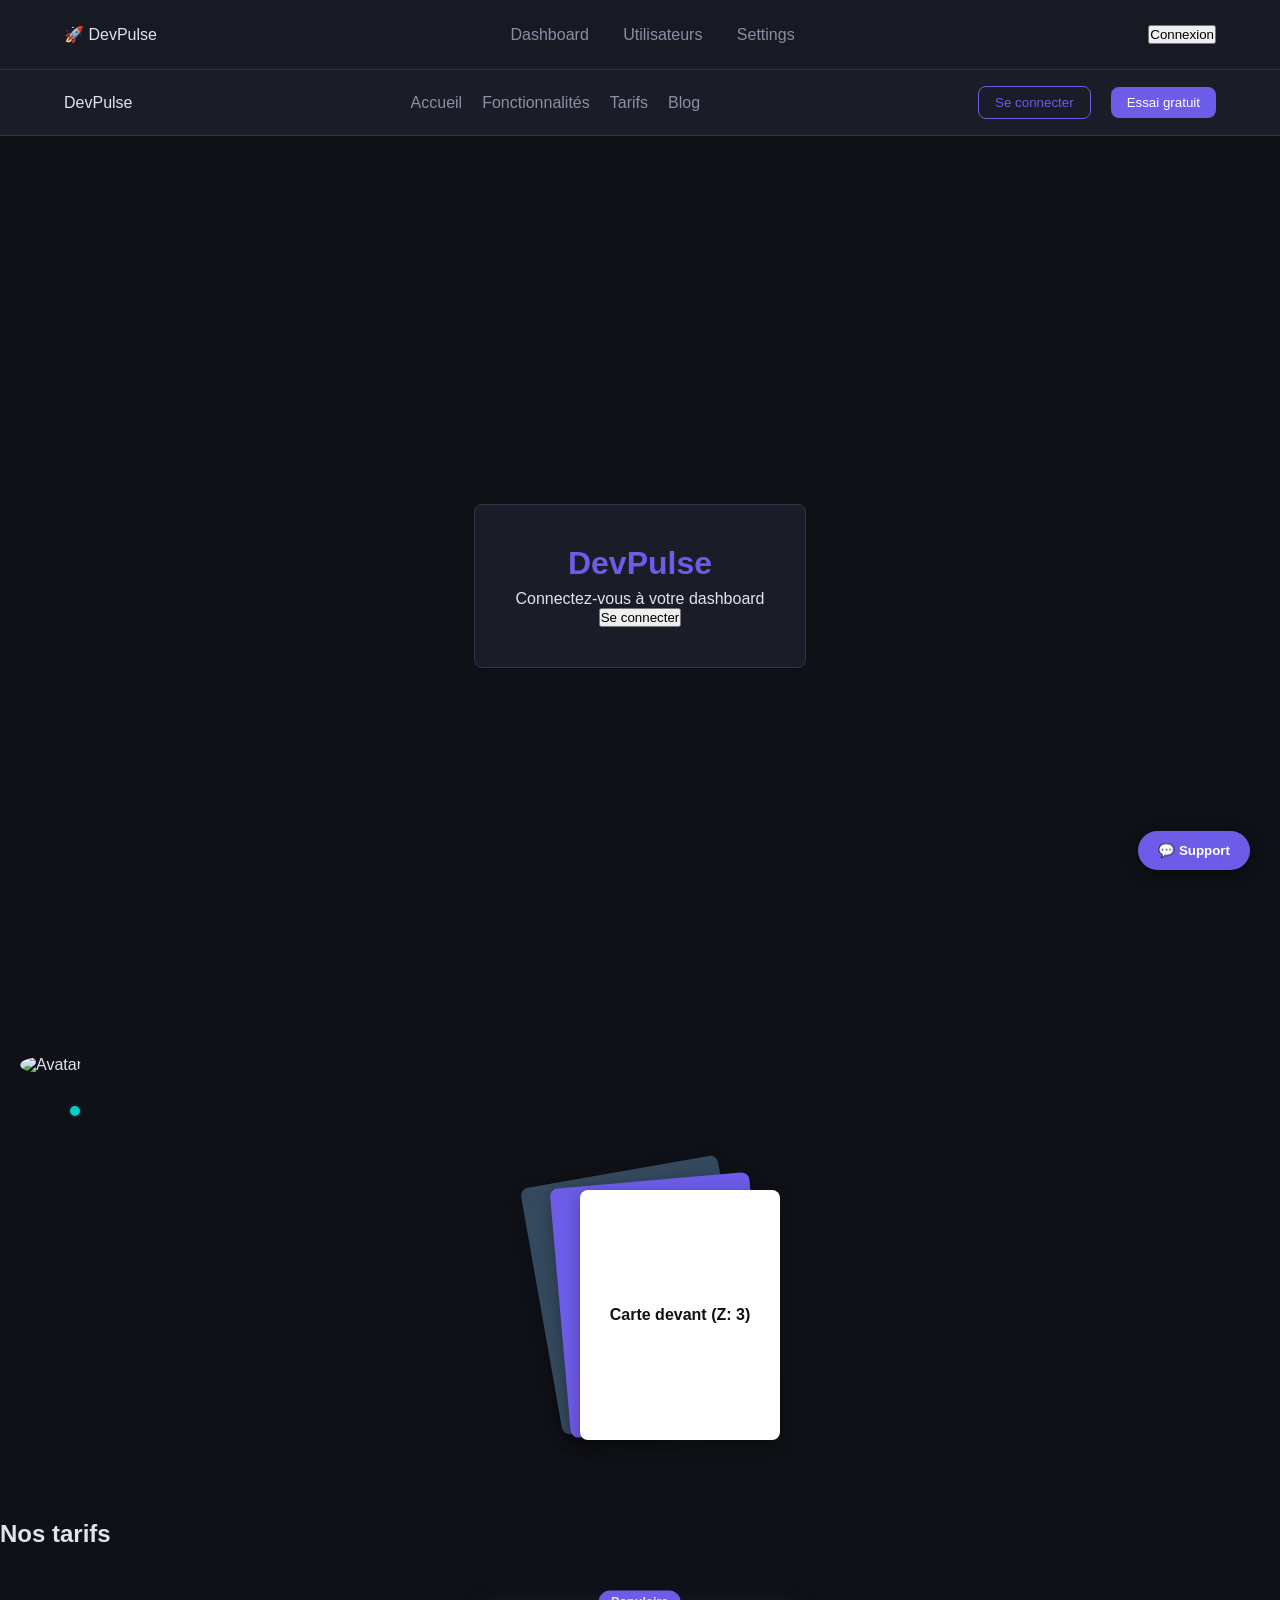
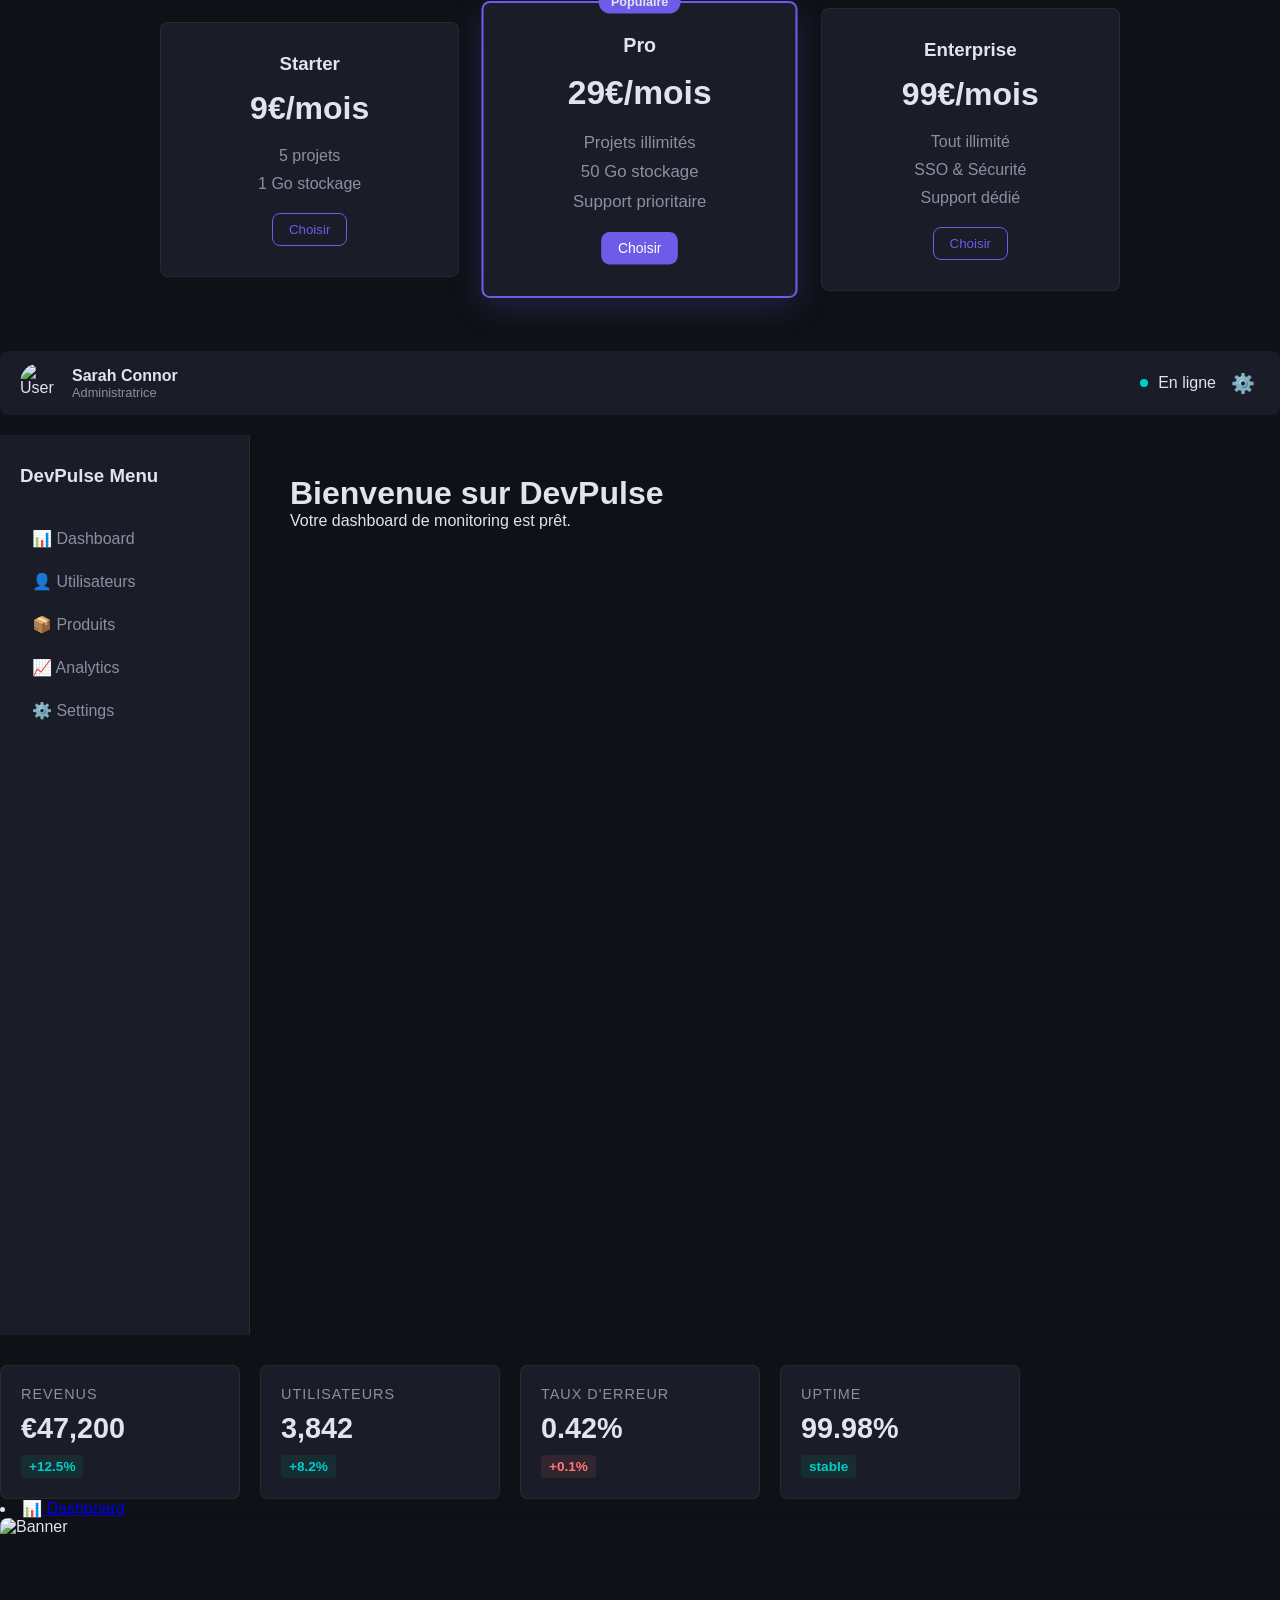
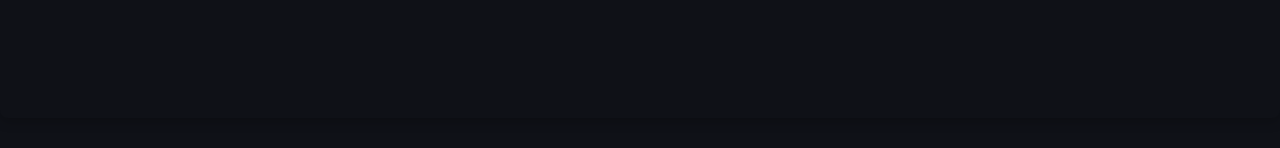
==== commit d00ec675: "new commit" ====
--- a/projet/index.html
+++ b/projet/index.html
@@ -164,5 +164,10 @@
     <span class="link-text">Dashboard</span>
   </a>
 </li>
+
+
+<div class="banner">
+  <img src="https://picsum.photos/1200/400" alt="Banner" class="banner-img">
+</div>
 </body>
 </html>
--- a/projet/style.css
+++ b/projet/style.css
@@ -550,4 +550,25 @@
     padding: 15px 0;
     font-size: 1.5rem; /* On grossit un peu l'icône pour le tactile */
   }
+}
+
+
+.banner {
+  width: 100%;
+  margin-bottom: 30px;
+  border-radius: var(--radius);
+  overflow: hidden; /* Pour que l'image respecte les coins arrondis du parent */
+  box-shadow: 0 4px 12px rgba(0, 0, 0, 0.2);
+}
+
+.banner-img {
+  display: block; /* Supprime l'espace vide sous l'image */
+  width: 100%;
+  height: 200px; /* On impose la hauteur de la bannière */
+  
+  /* ÉLÉMENT CLÉ : Empêche la déformation */
+  object-fit: cover;
+  
+  /* On centre la vue sur le milieu de l'image */
+  object-position: center;
 }
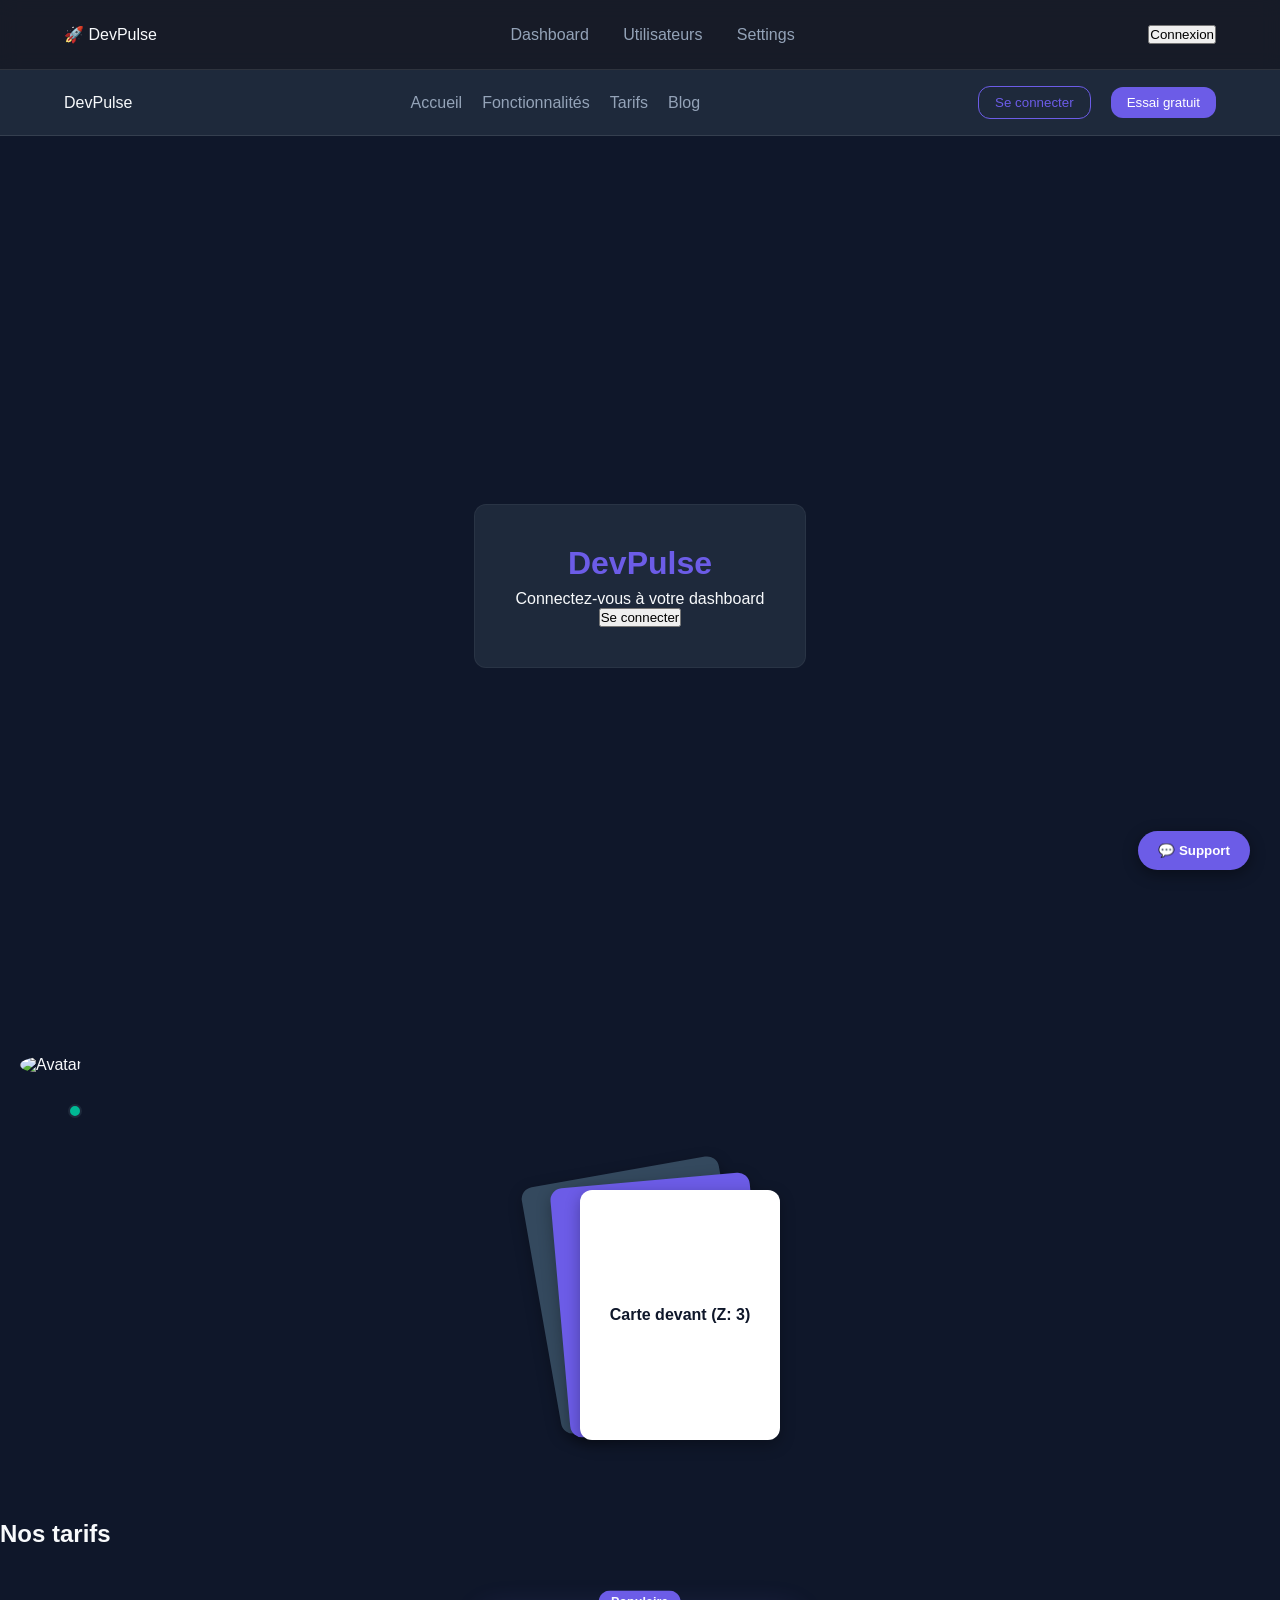
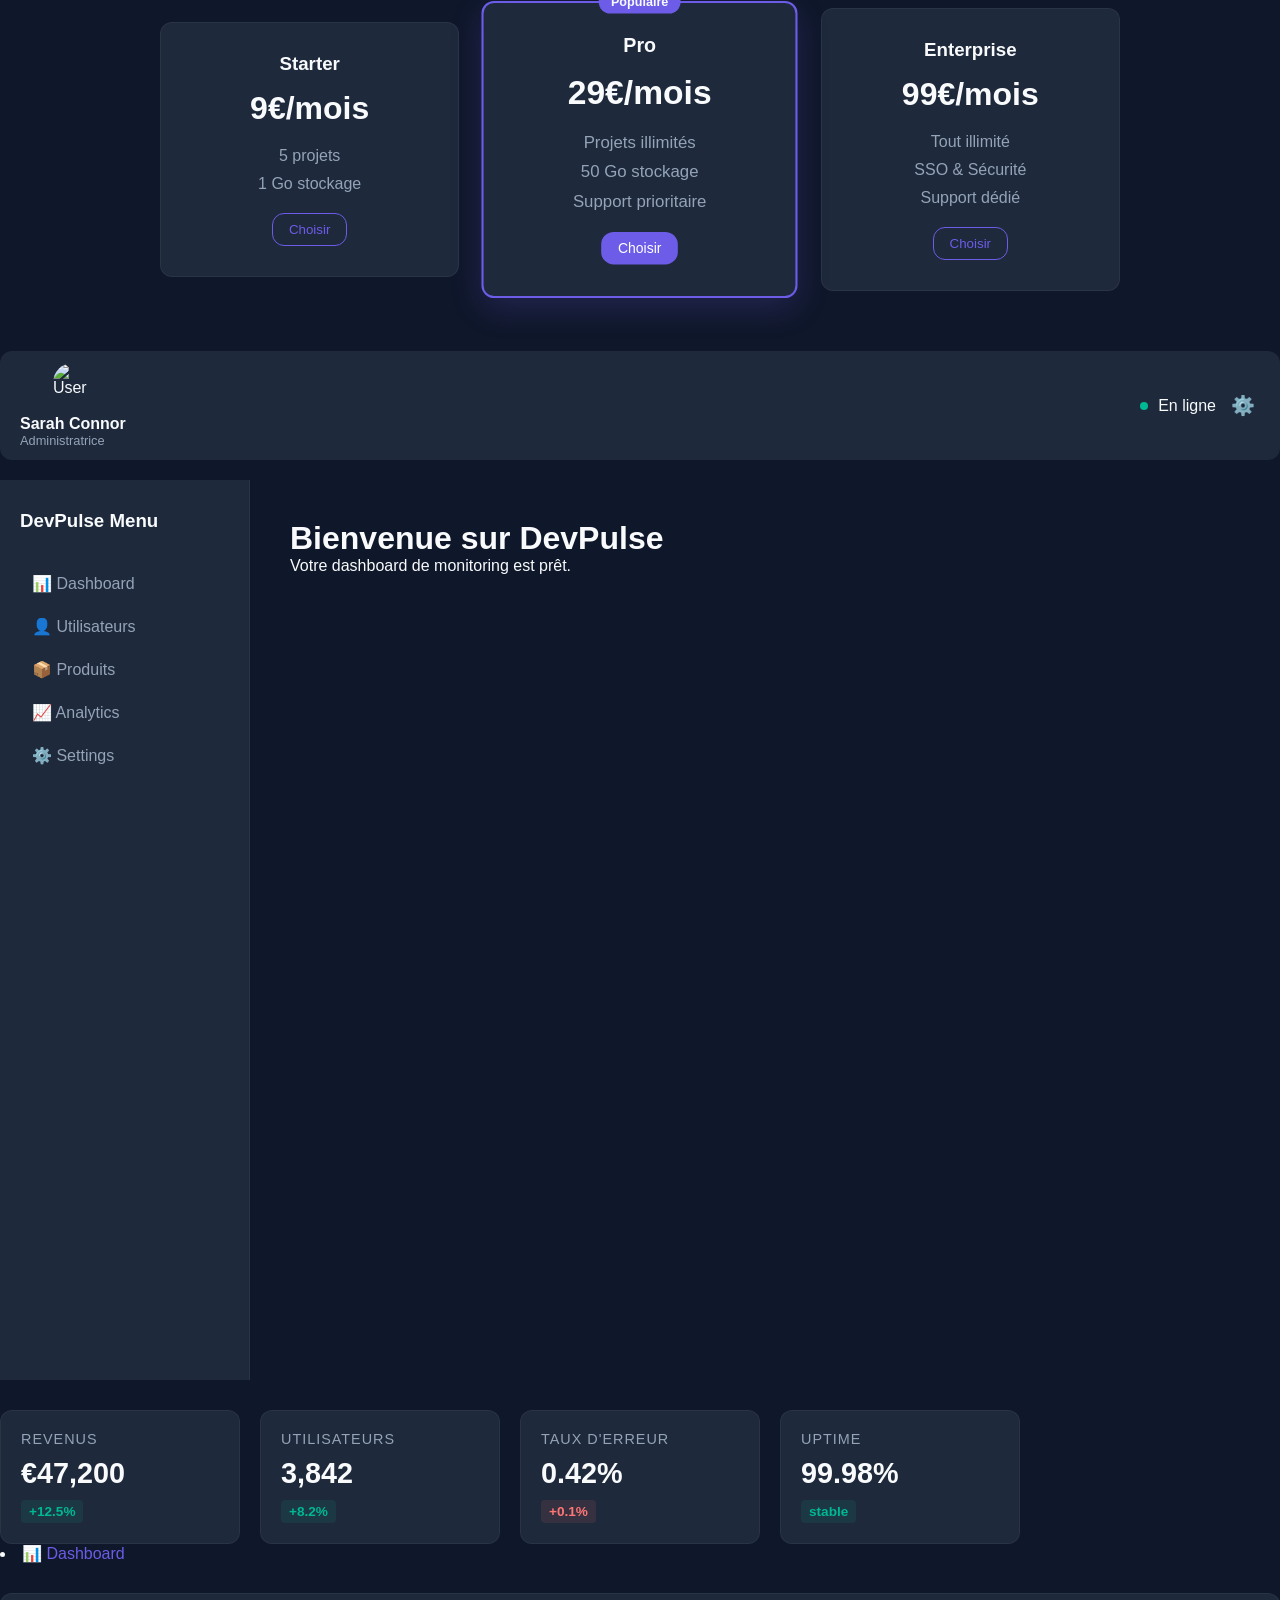
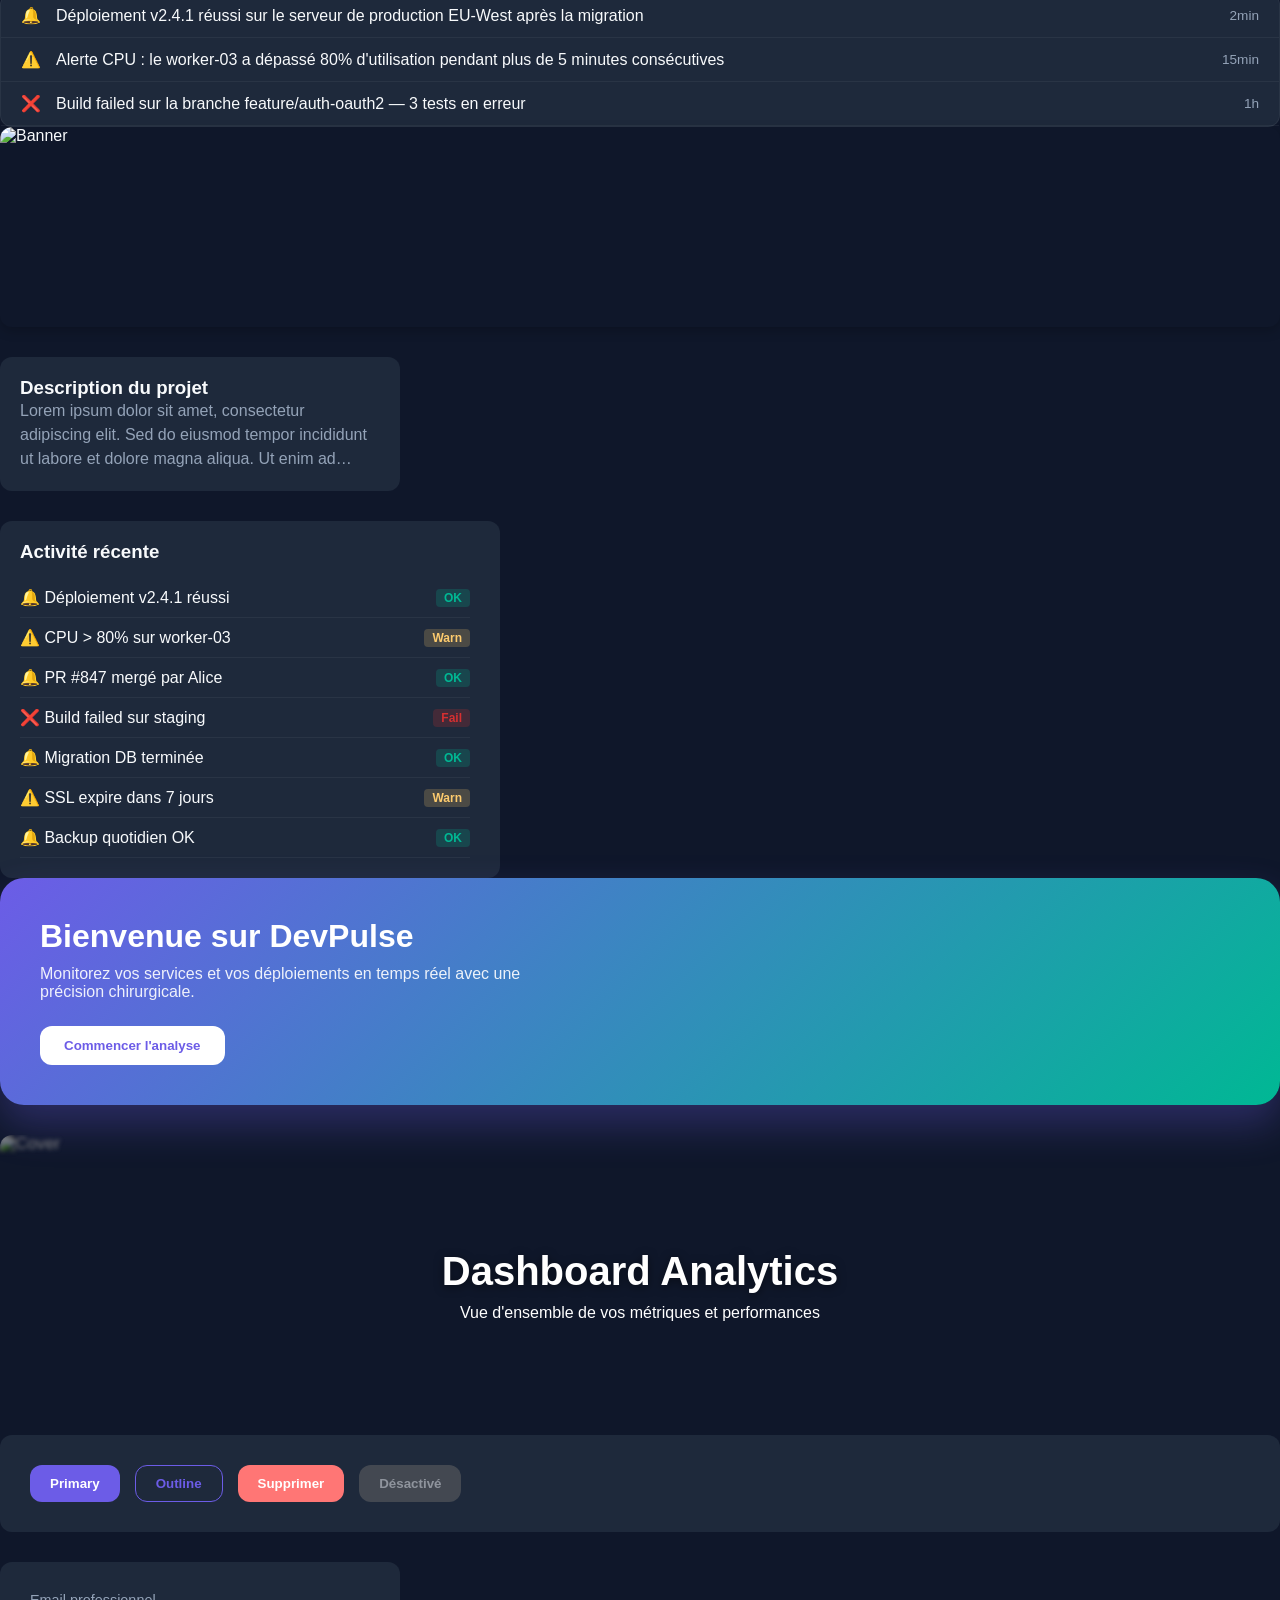
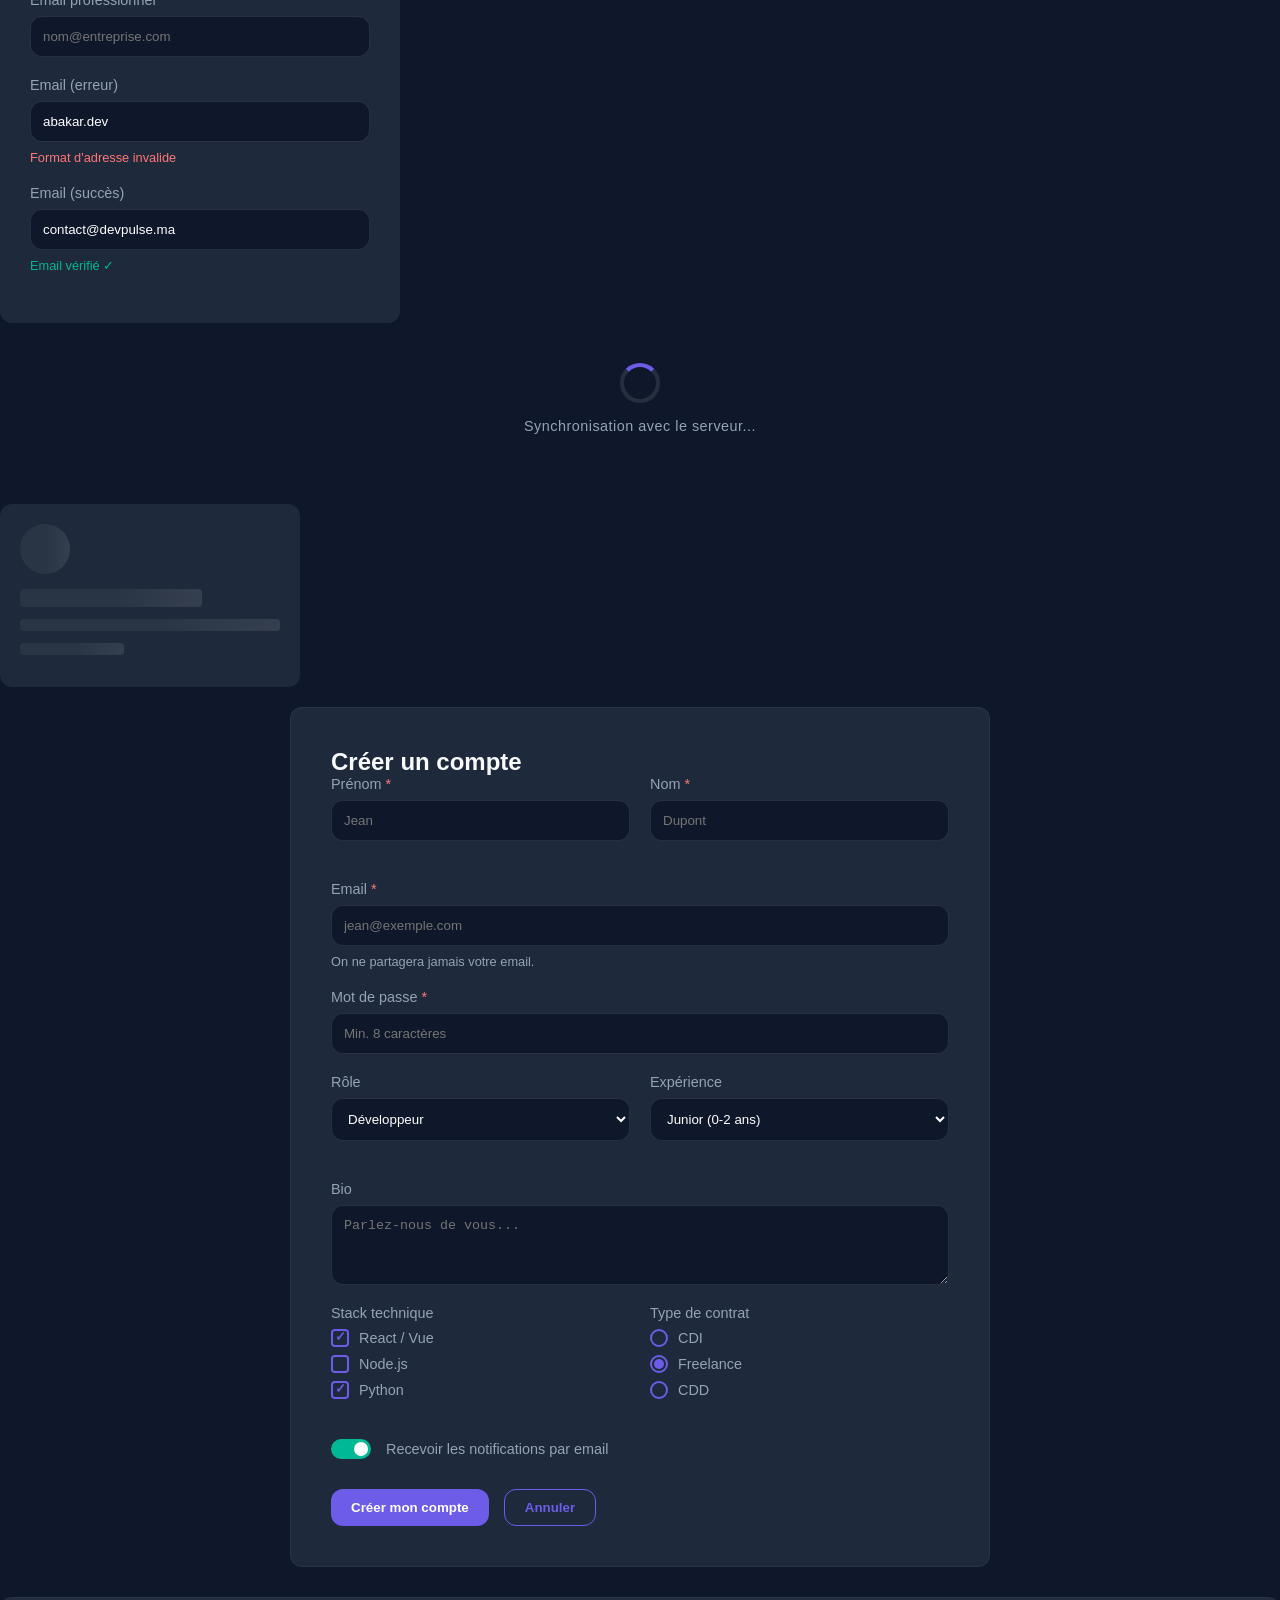
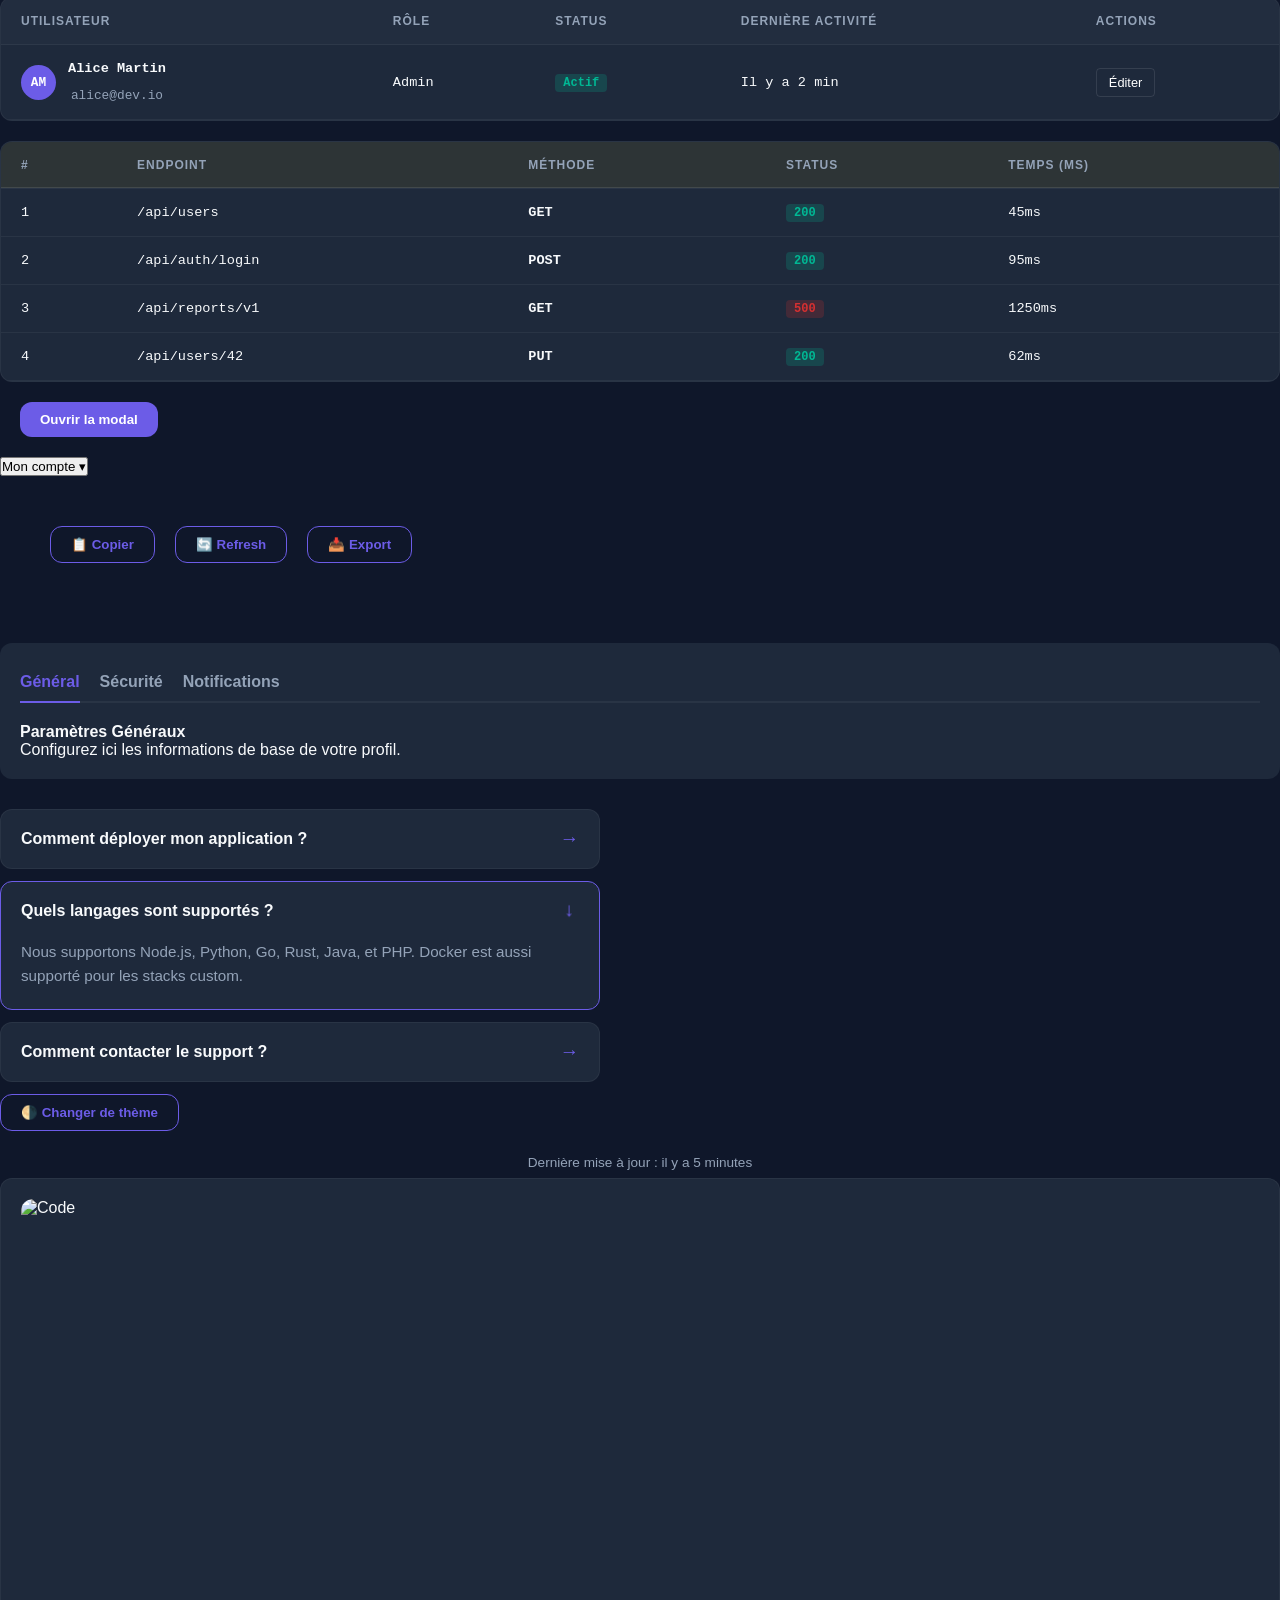
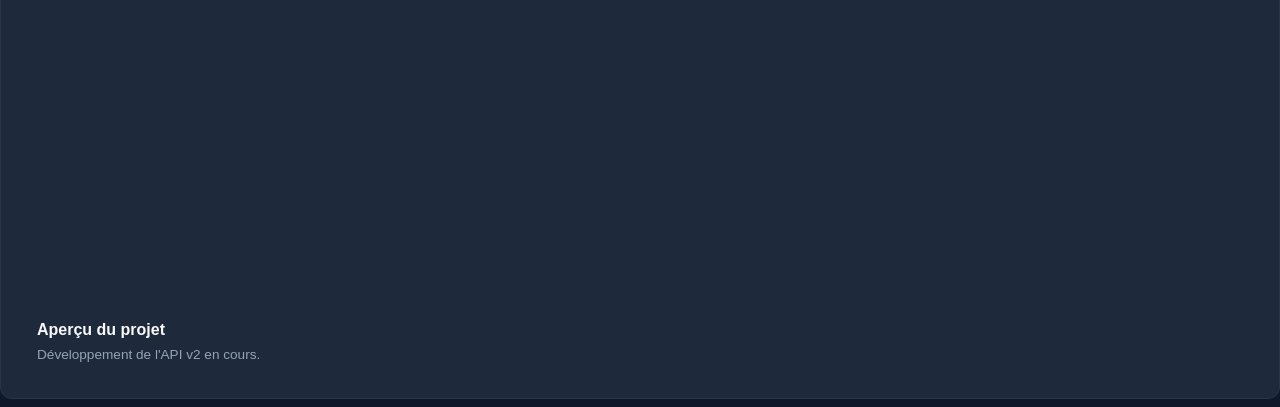
==== commit c615aa68: "push final" ====
--- a/projet/index.html
+++ b/projet/index.html
@@ -166,8 +166,383 @@
 </li>
 
 
+<div class="notification-list">
+  <div class="notif-item">
+    <span class="notif-icon">🔔</span>
+    <span class="notif-text">Déploiement v2.4.1 réussi sur le serveur de production EU-West après la migration</span>
+    <span class="notif-time">2min</span>
+  </div>
+  
+  <div class="notif-item">
+    <span class="notif-icon">⚠️</span>
+    <span class="notif-text">Alerte CPU : le worker-03 a dépassé 80% d'utilisation pendant plus de 5 minutes consécutives</span>
+    <span class="notif-time">15min</span>
+  </div>
+  
+  <div class="notif-item">
+    <span class="notif-icon">❌</span>
+    <span class="notif-text">Build failed sur la branche feature/auth-oauth2 — 3 tests en erreur</span>
+    <span class="notif-time">1h</span>
+  </div>
+</div>
+
+
+
 <div class="banner">
   <img src="https://picsum.photos/1200/400" alt="Banner" class="banner-img">
 </div>
+
+<div class="card-desc">
+  <h3>Description du projet</h3>
+  <p class="clamp-text">
+    Lorem ipsum dolor sit amet, consectetur adipiscing elit. Sed do eiusmod tempor 
+    incididunt ut labore et dolore magna aliqua. Ut enim ad minim veniam, quis nostrud 
+    exercitation ullamco laboris nisi ut aliquip ex ea commodo consequat. Duis aute irure 
+    dolor in reprehenderit in voluptate velit esse cillum dolore eu fugiat nulla pariatur.
+    Excepteur sint occaecat cupidatat non proident, sunt in culpa qui officia deserunt 
+    mollit anim id est laborum.
+  </p>
+</div>
+
+
+<div class="activity-panel">
+  <h3>Activité récente</h3>
+  <div class="activity-scroll">
+    <div class="activity-item"><span>🔔 Déploiement v2.4.1 réussi</span><span class="badge badge-success">OK</span></div>
+    <div class="activity-item"><span>⚠️ CPU > 80% sur worker-03</span><span class="badge badge-warning">Warn</span></div>
+    <div class="activity-item"><span>🔔 PR #847 mergé par Alice</span><span class="badge badge-success">OK</span></div>
+    <div class="activity-item"><span>❌ Build failed sur staging</span><span class="badge badge-danger">Fail</span></div>
+    <div class="activity-item"><span>🔔 Migration DB terminée</span><span class="badge badge-success">OK</span></div>
+    <div class="activity-item"><span>⚠️ SSL expire dans 7 jours</span><span class="badge badge-warning">Warn</span></div>
+    <div class="activity-item"><span>🔔 Backup quotidien OK</span><span class="badge badge-success">OK</span></div>
+    <div class="activity-item"><span>❌ Timeout /api/reports</span><span class="badge badge-danger">Fail</span></div>
+    <div class="activity-item"><span>🔔 Scale up: 3→5 replicas</span><span class="badge badge-success">OK</span></div>
+    <div class="activity-item"><span>⚠️ Rate limit client-42</span><span class="badge badge-warning">Warn</span></div>
+  </div>
+</div>
+
+
+
+<div class="hero-card">
+  <h2>Bienvenue sur DevPulse</h2>
+  <p>Monitorez vos services et vos déploiements en temps réel avec une précision chirurgicale.</p>
+  <button class="btn-hero">Commencer l'analyse</button>
+</div>
+
+<div class="image-overlay-container">
+  <img src="https://picsum.photos/800/300" alt="Cover" class="cover-img">
+  <div class="overlay">
+    <h2>Dashboard Analytics</h2>
+    <p>Vue d'ensemble de vos métriques et performances</p>
+  </div>
+</div>
+
+
+<div class="btn-showcase">
+  <button class="btn btn-primary">Primary</button>
+  <button class="btn btn-outline">Outline</button>
+  <button class="btn btn-danger">Supprimer</button>
+  <button class="btn btn-primary" disabled>Désactivé</button>
+</div>
+
+
+<div class="form-demo">
+  <div class="form-group">
+    <label>Email professionnel</label>
+    <input type="email" placeholder="nom@entreprise.com" class="input">
+  </div>
+
+  <div class="form-group">
+    <label>Email (erreur)</label>
+    <input type="email" value="abakar.dev" class="input input-error">
+    <span class="error-msg">Format d'adresse invalide</span>
+  </div>
+
+  <div class="form-group">
+    <label>Email (succès)</label>
+    <input type="email" value="contact@devpulse.ma" class="input input-success">
+    <span class="success-msg">Email vérifié ✓</span>
+  </div>
+</div>
+
+<div class="loader-container">
+  <div class="spinner"></div>
+  <p>Synchronisation avec le serveur...</p>
+</div>
+
+<div class="skeleton-card">
+  <div class="skeleton skeleton-avatar"></div>
+  <div class="skeleton skeleton-title"></div>
+  <div class="skeleton skeleton-text"></div>
+  <div class="skeleton skeleton-text short"></div>
+</div>
+
+
+<form class="register-form">
+  <h2>Créer un compte</h2>
+
+  <div class="form-row">
+    <div class="form-group">
+      <label>Prénom <span class="required">*</span></label>
+      <input type="text" class="input" placeholder="Jean" required>
+    </div>
+    <div class="form-group">
+      <label>Nom <span class="required">*</span></label>
+      <input type="text" class="input" placeholder="Dupont" required>
+    </div>
+  </div>
+
+  <div class="form-group">
+    <label>Email <span class="required">*</span></label>
+    <input type="email" class="input" placeholder="jean@exemple.com" required>
+    <span class="hint">On ne partagera jamais votre email.</span>
+  </div>
+
+  <div class="form-group">
+    <label>Mot de passe <span class="required">*</span></label>
+    <input type="password" class="input" placeholder="Min. 8 caractères" required>
+  </div>
+
+  <div class="form-row">
+    <div class="form-group">
+      <label>Rôle</label>
+      <select class="input select">
+        <option>Développeur</option>
+        <option>Designer</option>
+        <option>Product Manager</option>
+        <option>DevOps</option>
+      </select>
+    </div>
+    <div class="form-group">
+      <label>Expérience</label>
+      <select class="input select">
+        <option>Junior (0-2 ans)</option>
+        <option>Mid (2-5 ans)</option>
+        <option>Senior (5+ ans)</option>
+      </select>
+    </div>
+  </div>
+
+  <div class="form-group">
+    <label>Bio</label>
+    <textarea class="input textarea" rows="3" placeholder="Parlez-nous de vous..."></textarea>
+  </div>
+
+  <div class="form-row">
+    <div class="form-group">
+      <label>Stack technique</label>
+      <label class="checkbox">
+        <input type="checkbox" checked>
+        <span>React / Vue</span>
+      </label>
+      <label class="checkbox">
+        <input type="checkbox">
+        <span>Node.js</span>
+      </label>
+      <label class="checkbox">
+        <input type="checkbox" checked>
+        <span>Python</span>
+      </label>
+    </div>
+
+    <div class="form-group">
+      <label>Type de contrat</label>
+      <label class="radio">
+        <input type="radio" name="contract">
+        <span>CDI</span>
+      </label>
+      <label class="radio">
+        <input type="radio" name="contract" checked>
+        <span>Freelance</span>
+      </label>
+      <label class="radio">
+        <input type="radio" name="contract">
+        <span>CDD</span>
+      </label>
+    </div>
+  </div>
+
+  <div class="form-group">
+    <label class="toggle-label">
+      <span class="toggle">
+        <input type="checkbox" checked>
+        <span class="toggle-slider"></span>
+      </span>
+      Recevoir les notifications par email
+    </label>
+  </div>
+
+  <div class="form-actions">
+    <button type="submit" class="btn btn-primary">Créer mon compte</button>
+    <button type="reset" class="btn btn-outline">Annuler</button>
+  </div>
+</form>
+
+<div class="table-container">
+  <table class="data-table">
+    <thead>
+      <tr>
+        <th>Utilisateur</th>
+        <th>Rôle</th>
+        <th>Status</th>
+        <th>Dernière activité</th>
+        <th>Actions</th>
+      </tr>
+    </thead>
+    <tbody>
+      <tr>
+        <td>
+          <div class="user-cell">
+            <div class="table-avatar">AM</div>
+            <div class="user-info">
+              <strong>Alice Martin</strong>
+              <span>alice@dev.io</span>
+            </div>
+          </div>
+        </td>
+        <td>Admin</td>
+        <td><span class="badge badge-success">Actif</span></td>
+        <td>Il y a 2 min</td>
+        <td><button class="btn-sm">Éditer</button></td>
+      </tr>
+      </tbody>
+  </table>
+</div>
+
+
+
+
+<div class="table-scroll-wrapper">
+  <table class="data-table">
+    <thead>
+      <tr>
+        <th>#</th>
+        <th>Endpoint</th>
+        <th>Méthode</th>
+        <th>Status</th>
+        <th>Temps (ms)</th>
+      </tr>
+    </thead>
+    <tbody>
+      <tr><td>1</td><td>/api/users</td><td><span class="txt-bold">GET</span></td><td><span class="badge badge-success">200</span></td><td>45ms</td></tr>
+      <tr><td>2</td><td>/api/auth/login</td><td><span class="txt-bold">POST</span></td><td><span class="badge badge-success">200</span></td><td>95ms</td></tr>
+      <tr><td>3</td><td>/api/reports/v1</td><td><span class="txt-bold">GET</span></td><td><span class="badge badge-danger">500</span></td><td>1250ms</td></tr>
+      <tr><td>4</td><td>/api/users/42</td><td><span class="txt-bold">PUT</span></td><td><span class="badge badge-success">200</span></td><td>62ms</td></tr>
+      </tbody>
+  </table>
+</div>
+
+<div style="padding: 20px;">
+  <button class="btn btn-primary" onclick="document.getElementById('modal').style.display='flex'">
+    Ouvrir la modal
+  </button>
+</div>
+
+<div class="modal-overlay" id="modal">
+  <div class="modal-box">
+    <div class="modal-header">
+      <h3>Confirmer la suppression</h3>
+      <button class="modal-close" onclick="document.getElementById('modal').style.display='none'">✕</button>
+    </div>
+    <div class="modal-body">
+      <p>Êtes-vous sûr de vouloir supprimer cet utilisateur ? Cette action est irréversible et supprimera toutes les données associées.</p>
+    </div>
+    <div class="modal-footer">
+      <button class="btn btn-outline" onclick="document.getElementById('modal').style.display='none'">Annuler</button>
+      <button class="btn btn-danger">Supprimer</button>
+    </div>
+  </div>
+</div>
+
+<div class="dropdown">
+  <button class="dropdown-trigger">Mon compte ▾</button>
+  <div class="dropdown-menu">
+    <a href="#" class="dropdown-item">👤 Profil</a>
+    <a href="#" class="dropdown-item">⚙️ Paramètres</a>
+    <a href="#" class="dropdown-item">📊 Statistiques</a>
+    <div class="dropdown-divider"></div>
+    <a href="#" class="dropdown-item danger">🚪 Déconnexion</a>
+  </div>
+</div>
+
+
+<div class="tooltip-demo">
+  <button class="btn btn-outline tooltip-trigger" data-tooltip="Copier dans le presse-papier">📋 Copier</button>
+  <button class="btn btn-outline tooltip-trigger" data-tooltip="Rafraîchir les données">🔄 Refresh</button>
+  <button class="btn btn-outline tooltip-trigger" data-tooltip="Télécharger en CSV">📥 Export</button>
+</div>
+
+
+<div class="tabs">
+  <input type="radio" name="tab" id="tab1" checked class="tab-input">
+  <input type="radio" name="tab" id="tab2" class="tab-input">
+  <input type="radio" name="tab" id="tab3" class="tab-input">
+
+  <div class="tab-labels">
+    <label for="tab1" class="tab-label">Général</label>
+    <label for="tab2" class="tab-label">Sécurité</label>
+    <label for="tab3" class="tab-label">Notifications</label>
+  </div>
+
+  <div class="tab-panels">
+    <div class="tab-panel" id="panel1">
+      <h4>Paramètres Généraux</h4>
+      <p>Configurez ici les informations de base de votre profil.</p>
+    </div>
+    <div class="tab-panel" id="panel2">
+      <h4>Sécurité</h4>
+      <p>Gérez votre mot de passe et l'authentification à deux facteurs.</p>
+    </div>
+    <div class="tab-panel" id="panel3">
+      <h4>Notifications</h4>
+      <p>Choisissez comment vous souhaitez être alerté des activités.</p>
+    </div>
+  </div>
+</div>
+
+<div class="accordion">
+  <details class="accordion-item">
+    <summary class="accordion-header">Comment déployer mon application ?</summary>
+    <div class="accordion-body">
+      <p>Connectez votre repo GitHub, configurez votre pipeline CI/CD, et lancez le déploiement depuis le dashboard.</p>
+    </div>
+  </details>
+
+  <details class="accordion-item" open> <summary class="accordion-header">Quels langages sont supportés ?</summary>
+    <div class="accordion-body">
+      <p>Nous supportons Node.js, Python, Go, Rust, Java, et PHP. Docker est aussi supporté pour les stacks custom.</p>
+    </div>
+  </details>
+
+  <details class="accordion-item">
+    <summary class="accordion-header">Comment contacter le support ?</summary>
+    <div class="accordion-body">
+      <p>Via le chat en direct, par email à support@devpulse.ma, ou via le canal Slack dédié.</p>
+    </div>
+  </details>
+</div>
+
+<div class="theme-switcher">
+  <button class="btn btn-outline" onclick="document.documentElement.classList.toggle('light')">
+    🌗 Changer de thème
+  </button>
+</div>
+
+<div class="flex-center mt-2 p-1 text-muted text-sm">
+  <p>Dernière mise à jour : il y a 5 minutes</p>
+</div>
+
+
+
+<div class="stat-card p-0" style="overflow:hidden">
+  <img src="https://images.unsplash.com/photo-1461749280684-dccba630e2f6" class="card-image" alt="Code">
+  <div class="p-2">
+    <h4 class="mb-1">Aperçu du projet</h4>
+    <p class="text-muted text-sm">Développement de l'API v2 en cours.</p>
+  </div>
+</div>
+
+
+
 </body>
 </html>
--- a/projet/style.css
+++ b/projet/style.css
@@ -571,4 +571,1134 @@
   
   /* On centre la vue sur le milieu de l'image */
   object-position: center;
+}
+
+
+
+.notification-list {
+  background-color: var(--surface);
+  border-radius: var(--radius);
+  margin-top: 30px;
+  border: 1px solid rgba(255, 255, 255, 0.05);
+}
+
+.notif-item {
+  display: flex;
+  align-items: center;
+  gap: 15px;
+  padding: 12px 20px;
+  border-bottom: 1px solid rgba(255, 255, 255, 0.05);
+}
+
+.notif-text {
+  flex: 1; /* Prend tout l'espace disponible */
+  color: var(--text);
+  
+  /* --- LA MAGIE DE L'ELLIPSIS --- */
+  white-space: nowrap;
+  overflow: hidden;
+  text-overflow: ellipsis;
+  min-width: 0; /* INDISPENSABLE pour que flex accepte de tronquer */
+}
+
+.notif-time {
+  color: var(--text-muted);
+  font-size: 0.85rem;
+  flex-shrink: 0; /* Empêche l'heure d'être écrasée par le texte long */
+}
+
+
+.card-desc {
+  background-color: var(--surface);
+  padding: 20px;
+  border-radius: var(--radius);
+  max-width: 400px; /* On limite la largeur pour mieux voir l'effet */
+  margin-top: 20px;
+}
+
+.clamp-text {
+  /* --- LA MAGIE DU MULTI-LIGNE --- */
+  display: -webkit-box;
+  -webkit-line-clamp: 3;           /* Limite à 3 lignes précisément */
+  -webkit-box-orient: vertical;
+  overflow: hidden;
+  
+  /* Style optionnel pour la lisibilité */
+  line-height: 1.5; 
+  color: var(--text-muted);
+}
+
+
+.activity-panel {
+  background-color: var(--surface);
+  border-radius: var(--radius);
+  padding: 20px;
+  max-width: 500px;
+  margin-top: 30px;
+}
+
+.activity-scroll {
+  /* On limite la hauteur et on active le scroll */
+  max-height: 280px;
+  overflow-y: auto;
+  margin-top: 15px;
+  padding-right: 10px; /* Espace pour la scrollbar */
+}
+
+.activity-item {
+  display: flex;
+  justify-content: space-between;
+  align-items: center;
+  padding: 10px 0;
+  border-bottom: 1px solid rgba(255, 255, 255, 0.05);
+  transition: background 0.2s;
+}
+
+.activity-item:hover {
+  background-color: rgba(255, 255, 255, 0.02);
+}
+
+
+/* 1. Largeur de la barre */
+.activity-scroll::-webkit-scrollbar {
+  width: 6px;
+}
+
+/* 2. Fond de la barre (piste) */
+.activity-scroll::-webkit-scrollbar-track {
+  background: rgba(255, 255, 255, 0.05);
+  border-radius: 10px;
+}
+
+/* 3. La partie qui bouge (curseur) */
+.activity-scroll::-webkit-scrollbar-thumb {
+  background: var(--accent);
+  border-radius: 10px;
+}
+
+/* Style des badges */
+.badge {
+  padding: 2px 8px;
+  border-radius: 4px;
+  font-size: 0.75rem;
+  font-weight: bold;
+}
+.badge-success { background: rgba(0, 184, 148, 0.2); color: var(--success); }
+.badge-warning { background: rgba(253, 203, 110, 0.2); color: #fdcb6e; }
+.badge-danger { background: rgba(214, 48, 49, 0.2); color: #d63031; }
+
+
+
+
+.hero-card {
+  /* 1. Le dégradé : de la couleur accent vers la couleur success en diagonale */
+  background: linear-gradient(135deg, var(--accent) 0%, var(--success) 100%);
+  
+  /* 2. L'ombre : décalée vers le bas pour l'effet de hauteur */
+  box-shadow: 0 20px 40px rgba(108, 92, 231, 0.3);
+  
+  /* 3. Mise en forme */
+  padding: 40px;
+  border-radius: calc(var(--radius) * 2); /* On accentue l'arrondi pour le style */
+  color: white;
+  margin-bottom: 30px;
+}
+
+.hero-card h2 {
+  font-size: 2rem;
+  margin-bottom: 10px;
+}
+
+.hero-card p {
+  opacity: 0.9;
+  margin-bottom: 25px;
+  max-width: 500px;
+}
+
+.btn-hero {
+  background-color: white;
+  color: var(--accent);
+  border: none;
+  padding: 12px 24px;
+  border-radius: var(--radius);
+  font-weight: bold;
+  cursor: pointer;
+  transition: transform 0.2s;
+}
+
+.btn-hero:hover {
+  transform: translateY(-3px); /* Petit effet de saut au survol */
+}
+
+.image-overlay-container {
+  position: relative; /* Indispensable pour que l'overlay se cale dessus */
+  width: 100%;
+  height: 300px;
+  border-radius: var(--radius);
+  overflow: hidden;
+  margin-top: 30px;
+}
+
+.cover-img {
+  width: 100%;
+  height: 100%;
+  object-fit: cover;
+  
+  /* --- FILTRES : Assombrir et Flouter --- */
+  filter: brightness(0.5) blur(2px);
+  
+  /* On augmente légèrement l'échelle pour éviter les bords blancs du flou */
+  transform: scale(1.05); 
+}
+
+.overlay {
+  /* On couvre toute la zone */
+  position: absolute;
+  inset: 0; 
+  
+  /* On centre le texte horizontalement et verticalement */
+  display: flex;
+  flex-direction: column;
+  justify-content: center;
+  align-items: center;
+  
+  color: white;
+  text-align: center;
+  padding: 20px;
+}
+
+.overlay h2 {
+  font-size: 2.5rem;
+  margin-bottom: 10px;
+  text-shadow: 0 2px 10px rgba(0,0,0,0.5); /* Sécurité supplémentaire pour la lisibilité */
+}
+
+
+.btn-showcase {
+  display: flex;
+  gap: 15px;
+  padding: 30px;
+  background-color: var(--surface);
+  border-radius: var(--radius);
+}
+
+.btn {
+  padding: 10px 20px;
+  border-radius: var(--radius);
+  font-weight: 600;
+  cursor: pointer;
+  border: none;
+  /* ÉLÉMENT CLÉ : On anime toutes les propriétés sur 0.2 seconde */
+  transition: all 0.2s ease;
+  outline: none; /* On enlève l'outline par défaut pour le personnaliser */
+}
+
+/* --- ÉTAT : HOVER (Survol) --- */
+.btn:hover:not(:disabled) {
+  transform: translateY(-2px); /* Le bouton monte légèrement */
+  filter: brightness(1.1);      /* Il devient un peu plus clair */
+  box-shadow: 0 5px 15px rgba(0,0,0,0.3);
+}
+
+/* --- ÉTAT : FOCUS (Accessibilité Clavier) --- */
+.btn:focus {
+  box-shadow: 0 0 0 3px rgba(108, 92, 231, 0.5); /* "Ring" autour du bouton */
+}
+
+/* --- ÉTAT : ACTIVE (Clic enfoncé) --- */
+.btn:active:not(:disabled) {
+  transform: translateY(0); /* Il redescend */
+  scale: 0.96;              /* Il rétrécit légèrement (effet de pression) */
+}
+
+/* --- ÉTAT : DISABLED (Désactivé) --- */
+.btn:disabled {
+  opacity: 0.5;
+  cursor: not-allowed;
+  filter: grayscale(1);     /* On enlève la couleur */
+}
+
+/* Couleurs spécifiques */
+.btn-primary { background-color: var(--accent); color: white; }
+.btn-outline { background: transparent; border: 1px solid var(--accent); color: var(--accent); }
+.btn-danger  { background-color: #ff7675; color: white; }
+
+
+
+.form-demo {
+  max-width: 400px;
+  background-color: var(--surface);
+  padding: 30px;
+  border-radius: var(--radius);
+  margin-top: 30px;
+}
+
+.form-group {
+  margin-bottom: 20px;
+  display: flex;
+  flex-direction: column;
+  gap: 8px;
+}
+
+.form-group label {
+  font-size: 0.9rem;
+  color: var(--text-muted);
+}
+
+.input {
+  background-color: var(--bg);
+  border: 1px solid rgba(255, 255, 255, 0.1);
+  color: white;
+  padding: 12px 15px;
+  border-radius: var(--radius);
+  outline: none;
+  transition: all 0.2s ease;
+}
+
+/* --- ÉTAT : FOCUS (Le halo) --- */
+.input:focus {
+  border-color: var(--accent);
+  /* box-shadow: X Y Blur Spread Color */
+  box-shadow: 0 0 0 3px rgba(108, 92, 231, 0.2);
+}
+
+/* --- ÉTAT : ERREUR --- */
+.input-error {
+  border-color: #ff7675;
+}
+.input-error:focus {
+  box-shadow: 0 0 0 3px rgba(255, 118, 117, 0.2);
+}
+.error-msg { color: #ff7675; font-size: 0.8rem; }
+
+/* --- ÉTAT : SUCCÈS --- */
+.input-success {
+  border-color: var(--success);
+}
+.success-msg { color: var(--success); font-size: 0.8rem; }
+
+
+.stat-card {
+  /* ... vos styles précédents (background, padding, etc.) ... */
+
+  /* ÉLÉMENT CLÉ : On prépare le terrain pour l'animation */
+  /* On liste les propriétés à animer pour de meilleures performances */
+  transition: transform 0.2s ease, box-shadow 0.2s ease, border-color 0.2s ease;
+  
+  cursor: pointer;
+  will-change: transform; /* Astuce pour aider le navigateur à fluidifier l'animation */
+}
+
+/* --- ÉTAT AU SURVOL (Hover) --- */
+.stat-card:hover {
+  /* La carte monte de 4 pixels */
+  transform: translateY(-4px);
+  
+  /* L'ombre devient plus floue et plus large pour simuler l'éloignement du fond */
+  box-shadow: 0 10px 20px rgba(0, 0, 0, 0.4);
+  
+  /* On peut aussi colorer légèrement la bordure */
+  border-color: var(--accent);
+}
+
+
+
+@keyframes fadeSlideUp {
+  from {
+    opacity: 0;
+    transform: translateY(20px); /* Part de 20px plus bas */
+  }
+  to {
+    opacity: 1;
+    transform: translateY(0);    /* Arrive à sa place réelle */
+  }
+}
+
+
+.stat-card {
+  /* ... vos styles précédents ... */
+
+  /* On cache la carte par défaut pour que l'animation la révèle */
+  opacity: 0; 
+  
+  /* Nom | Durée | Rythme | Direction finale */
+  animation: fadeSlideUp 0.5s ease-out forwards;
+}
+
+.loader-container {
+  display: flex;
+  flex-direction: column;
+  align-items: center;
+  justify-content: center;
+  gap: 15px;
+  padding: 40px;
+}
+
+.spinner {
+  width: 40px;
+  height: 40px;
+  
+  /* On crée un cercle avec une bordure grise très légère */
+  border: 4px solid rgba(255, 255, 255, 0.1);
+  border-radius: 50%;
+  
+  /* On colore uniquement le haut pour créer l'effet de "crochet" */
+  border-top-color: var(--accent);
+  
+  /* Lancement de l'animation */
+  animation: spin 0.8s linear infinite;
+}
+
+.loader-container p {
+  color: var(--text-muted);
+  font-size: 0.9rem;
+  letter-spacing: 0.5px;
+}
+
+/* --- LA ROTATION --- */
+@keyframes spin {
+  from {
+    transform: rotate(0deg);
+  }
+  to {
+    transform: rotate(360deg);
+  }
+}
+
+
+.skeleton-card {
+  background-color: var(--surface);
+  padding: 20px;
+  border-radius: var(--radius);
+  width: 300px;
+  margin-top: 30px;
+}
+
+.skeleton {
+  /* Fond de base gris + dégradé de brillance */
+  background: linear-gradient(
+    90deg, 
+    rgba(255, 255, 255, 0.05) 25%, 
+    rgba(255, 255, 255, 0.1) 50%, 
+    rgba(255, 255, 255, 0.05) 75%
+  );
+  background-size: 200% 100%;
+  border-radius: 4px;
+  margin-bottom: 12px;
+  
+  /* Lancement de l'animation de balayage */
+  animation: shimmer 1.5s infinite linear;
+}
+
+/* Tailles spécifiques */
+.skeleton-avatar {
+  width: 50px;
+  height: 50px;
+  border-radius: 50%;
+}
+
+.skeleton-title {
+  width: 70%;
+  height: 18px;
+  margin-top: 15px;
+}
+
+.skeleton-text {
+  width: 100%;
+  height: 12px;
+}
+
+.skeleton-text.short {
+  width: 40%;
+}
+
+/* --- L'ANIMATION DU REFLET --- */
+@keyframes shimmer {
+  0% {
+    background-position: 200% 0;
+  }
+  100% {
+    background-position: -200% 0;
+  }
+}
+
+.register-form {
+  background-color: var(--surface);
+  padding: 40px;
+  border-radius: var(--radius);
+  max-width: 700px;
+  margin: 20px auto;
+  border: 1px solid rgba(255, 255, 255, 0.05);
+}
+
+.form-row {
+  display: grid;
+  grid-template-columns: 1fr 1fr;
+  gap: 20px;
+  margin-bottom: 20px;
+}
+
+@media (max-width: 600px) {
+  .form-row { grid-template-columns: 1fr; }
+}
+
+.form-group {
+  display: flex;
+  flex-direction: column;
+  gap: 8px;
+  margin-bottom: 20px;
+}
+
+.required { color: #ff7675; }
+.hint { font-size: 0.8rem; color: var(--text-muted); }
+
+
+/* Style commun : Input, Textarea, Select */
+.input {
+  background-color: var(--bg);
+  border: 1px solid rgba(255, 255, 255, 0.1);
+  color: white;
+  padding: 12px;
+  border-radius: var(--radius);
+  outline: none;
+  transition: all 0.2s;
+}
+
+.input:focus {
+  border-color: var(--accent);
+  box-shadow: 0 0 0 3px rgba(108, 92, 231, 0.2);
+}
+
+.textarea { resize: vertical; min-height: 80px; }
+
+/* Custom Checkbox & Radio */
+.checkbox, .radio {
+  display: flex;
+  align-items: center;
+  gap: 10px;
+  cursor: pointer;
+  font-size: 0.95rem;
+}
+
+.checkbox input, .radio input {
+  appearance: none;
+  width: 18px;
+  height: 18px;
+  border: 2px solid var(--accent);
+  background-color: transparent;
+  position: relative;
+  cursor: pointer;
+}
+
+.checkbox input { border-radius: 4px; }
+.radio input { border-radius: 50%; }
+
+.checkbox input:checked::after {
+  content: "✓";
+  position: absolute;
+  top: -2px; left: 2px;
+  color: var(--accent);
+  font-weight: bold;
+}
+
+.radio input:checked::after {
+  content: "";
+  position: absolute;
+  width: 10px; height: 10px;
+  background: var(--accent);
+  border-radius: 50%;
+  top: 2px; left: 2px;
+}
+
+
+.toggle-label {
+  display: flex;
+  align-items: center;
+  gap: 15px;
+  cursor: pointer;
+}
+
+.toggle {
+  position: relative;
+  width: 40px;
+  height: 20px;
+}
+
+.toggle input { opacity: 0; width: 0; height: 0; }
+
+.toggle-slider {
+  position: absolute;
+  inset: 0;
+  background-color: #444;
+  border-radius: 20px;
+  transition: 0.3s;
+}
+
+.toggle-slider::before {
+  content: "";
+  position: absolute;
+  height: 14px; width: 14px;
+  left: 3px; bottom: 3px;
+  background-color: white;
+  border-radius: 50%;
+  transition: 0.3s;
+}
+
+.toggle input:checked + .toggle-slider { background-color: var(--success); }
+.toggle input:checked + .toggle-slider::before { transform: translateX(20px); }
+
+.form-actions {
+  display: flex;
+  gap: 15px;
+  margin-top: 30px;
+}
+
+
+/* 1. Le conteneur pour le responsive mobile */
+.table-container {
+  background-color: var(--surface);
+  border-radius: var(--radius);
+  overflow-x: auto; /* Active le scroll horizontal */
+  margin-top: 30px;
+  border: 1px solid rgba(255, 255, 255, 0.05);
+}
+
+.data-table {
+  width: 100%;
+  min-width: 650px; /* Force la table à ne pas s'écraser */
+  border-collapse: collapse;
+  text-align: left;
+}
+
+/* 2. En-tête (Thead) */
+.data-table thead {
+  background-color: rgba(255, 255, 255, 0.02);
+  color: var(--text-muted);
+  font-size: 0.75rem;
+  text-transform: uppercase;
+  letter-spacing: 1px;
+}
+
+.data-table th, .data-table td {
+  padding: 16px 20px;
+  border-bottom: 1px solid rgba(255, 255, 255, 0.05);
+}
+
+/* 3. Lignes du corps (Tbody) */
+.data-table tbody tr {
+  transition: background 0.2s;
+}
+
+.data-table tbody tr:hover {
+  background-color: rgba(255, 255, 255, 0.01);
+}
+
+/* 4. Cellule Utilisateur & Avatar */
+.user-cell {
+  display: flex;
+  align-items: center;
+  gap: 12px;
+}
+
+.table-avatar {
+  width: 35px;
+  height: 35px;
+  background: var(--accent);
+  color: white;
+  border-radius: 50%;
+  display: flex;
+  align-items: center;
+  justify-content: center;
+  font-size: 0.8rem;
+  font-weight: bold;
+}
+
+.user-info {
+  display: flex;
+  flex-direction: column;
+}
+
+.user-info span {
+  font-size: 0.8rem;
+  color: var(--text-muted);
+}
+
+/* 5. Boutons et Badges spécifiques */
+.btn-sm {
+  padding: 6px 12px;
+  font-size: 0.8rem;
+  background: transparent;
+  border: 1px solid rgba(255, 255, 255, 0.1);
+  color: white;
+  border-radius: 4px;
+  cursor: pointer;
+}
+
+.btn-sm:hover {
+  background: var(--accent);
+  border-color: var(--accent);
+}
+
+
+
+.table-scroll-wrapper {
+  max-height: 350px;
+  overflow-y: auto;
+  background-color: var(--surface);
+  border-radius: var(--radius);
+  margin-top: 20px;
+  border: 1px solid rgba(255, 255, 255, 0.05);
+}
+
+/* --- LA MAGIE DU STICKY --- */
+.table-scroll-wrapper thead th {
+  position: sticky;
+  top: 0;
+  z-index: 1;
+  /* Fond solide obligatoire pour ne pas voir le texte défiler derrière */
+  background-color: #2d3436; 
+  box-shadow: inset 0 -1px 0 rgba(255, 255, 255, 0.1); /* Ligne de séparation */
+}
+
+/* Personnalisation de la scrollbar pour le wrapper */
+.table-scroll-wrapper::-webkit-scrollbar {
+  width: 5px;
+}
+
+.table-scroll-wrapper::-webkit-scrollbar-thumb {
+  background: var(--accent);
+  border-radius: 10px;
+}
+
+/* Styles pour les logs */
+.txt-bold { font-weight: bold; font-family: monospace; }
+.data-table td { font-family: 'Courier New', Courier, monospace; font-size: 0.85rem; }
+
+
+
+/* 1. L'arrière-plan sombre */
+.modal-overlay {
+  position: fixed;
+  inset: 0;
+  background-color: rgba(0, 0, 0, 0.75);
+  backdrop-filter: blur(4px); /* Petit bonus : floute l'arrière-plan */
+  display: none; /* Caché par défaut */
+  justify-content: center;
+  align-items: center;
+  z-index: 9999; /* Toujours au-dessus de tout */
+}
+
+/* 2. La boîte blanche/sombre centrale */
+.modal-box {
+  background-color: var(--surface);
+  width: 90%;
+  max-width: 500px;
+  border-radius: var(--radius);
+  box-shadow: 0 20px 40px rgba(0, 0, 0, 0.5);
+  animation: modalIn 0.3s ease-out; /* Animation d'entrée */
+}
+
+/* 3. Sections internes */
+.modal-header {
+  padding: 20px;
+  display: flex;
+  justify-content: space-between;
+  align-items: center;
+  border-bottom: 1px solid rgba(255, 255, 255, 0.1);
+}
+
+.modal-close {
+  background: none;
+  border: none;
+  color: var(--text-muted);
+  font-size: 1.5rem;
+  cursor: pointer;
+}
+
+.modal-body {
+  padding: 20px;
+  line-height: 1.6;
+  color: var(--text-muted);
+}
+
+.modal-footer {
+  padding: 20px;
+  display: flex;
+  justify-content: flex-end; /* Boutons à droite */
+  gap: 12px;
+  border-top: 1px solid rgba(255, 255, 255, 0.1);
+}
+
+/* Petite animation d'apparition */
+@keyframes modalIn {
+  from { opacity: 0; transform: translateY(-30px); }
+  to { opacity: 1; transform: translateY(0); }
+}
+
+/* 1. Le conteneur parent */
+.dropdown {
+  position: relative;
+  display: inline-block;
+}
+
+/* 2. Le menu caché */
+.dropdown-menu {
+  position: absolute;
+  top: 100%; /* Se place juste en dessous du bouton */
+  right: 0;   /* Aligné sur le bord droit */
+  width: 200px;
+  background-color: var(--surface);
+  border-radius: var(--radius);
+  border: 1px solid rgba(255, 255, 255, 0.1);
+  box-shadow: 0 10px 25px rgba(0, 0, 0, 0.5);
+  margin-top: 10px;
+  padding: 8px 0;
+  z-index: 100;
+
+  /* --- ÉTAT INITIAL (Caché) --- */
+  opacity: 0;
+  pointer-events: none;
+  transform: translateY(-10px);
+  transition: all 0.3s ease;
+}
+
+/* 3. ÉTAT AU SURVOL */
+.dropdown:hover .dropdown-menu {
+  opacity: 1;
+  pointer-events: auto;
+  transform: translateY(0);
+}
+
+/* 4. Éléments du menu */
+.dropdown-item {
+  display: block;
+  padding: 10px 20px;
+  color: var(--text);
+  text-decoration: none;
+  font-size: 0.9rem;
+  transition: background 0.2s;
+}
+
+.dropdown-item:hover {
+  background-color: rgba(255, 255, 255, 0.05);
+  color: var(--accent);
+}
+
+.dropdown-item.danger:hover {
+  color: #ff7675;
+  background-color: rgba(255, 118, 117, 0.1);
+}
+
+.dropdown-divider {
+  height: 1px;
+  background-color: rgba(255, 255, 255, 0.1);
+  margin: 8px 0;
+}
+
+
+
+.tooltip-demo {
+  display: flex;
+  gap: 20px;
+  padding: 50px; /* Espace pour voir le tooltip au-dessus */
+}
+
+.tooltip-trigger {
+  position: relative; /* Point d'ancrage pour ::before et ::after */
+}
+
+/* --- LE CORPS DU TOOLTIP --- */
+.tooltip-trigger::before {
+  content: attr(data-tooltip); /* Récupère le texte du HTML */
+  position: absolute;
+  bottom: 125%; /* Se place au-dessus du bouton */
+  left: 50%;
+  transform: translateX(-50%) translateY(10px);
+  
+  background-color: #1e272e;
+  color: white;
+  padding: 8px 12px;
+  border-radius: 4px;
+  font-size: 0.75rem;
+  white-space: nowrap;
+  
+  opacity: 0;
+  pointer-events: none;
+  transition: all 0.2s ease;
+  z-index: 10;
+}
+
+/* --- LA PETITE FLÈCHE (TRIANGLE) --- */
+.tooltip-trigger::after {
+  content: "";
+  position: absolute;
+  bottom: 110%;
+  left: 50%;
+  transform: translateX(-50%) translateY(10px);
+  
+  /* Technique du triangle CSS */
+  border-width: 6px;
+  border-style: solid;
+  border-color: #1e272e transparent transparent transparent;
+  
+  opacity: 0;
+  transition: all 0.2s ease;
+}
+
+/* --- AFFICHAGE AU HOVER --- */
+.tooltip-trigger:hover::before,
+.tooltip-trigger:hover::after {
+  opacity: 1;
+  transform: translateX(-50%) translateY(0);
+}
+
+
+.tabs {
+  background-color: var(--surface);
+  border-radius: var(--radius);
+  padding: 20px;
+  margin-top: 30px;
+}
+
+/* 1. On cache les vrais boutons radio */
+.tab-input {
+  display: none;
+}
+
+/* 2. Style des onglets */
+.tab-labels {
+  display: flex;
+  gap: 20px;
+  border-bottom: 2px solid rgba(255, 255, 255, 0.05);
+  margin-bottom: 20px;
+}
+
+.tab-label {
+  padding: 10px 0;
+  cursor: pointer;
+  color: var(--text-muted);
+  font-weight: 600;
+  border-bottom: 2px solid transparent;
+  margin-bottom: -2px; /* Pour chevaucher la bordure du parent */
+  transition: all 0.3s;
+}
+
+/* 3. Style de l'onglet actif (quand la radio est cochée) */
+#tab1:checked ~ .tab-labels label[for="tab1"],
+#tab2:checked ~ .tab-labels label[for="tab2"],
+#tab3:checked ~ .tab-labels label[for="tab3"] {
+  color: var(--accent);
+  border-bottom-color: var(--accent);
+}
+
+/* 4. Gestion des panneaux */
+.tab-panel {
+  display: none; /* Tout est caché par défaut */
+  animation: fadeIn 0.4s ease;
+}
+
+/* Affichage du panel correspondant au radio coché */
+#tab1:checked ~ .tab-panels #panel1,
+#tab2:checked ~ .tab-panels #panel2,
+#tab3:checked ~ .tab-panels #panel3 {
+  display: block;
+}
+
+@keyframes fadeIn {
+  from { opacity: 0; transform: translateY(5px); }
+  to { opacity: 1; transform: translateY(0); }
+}
+
+
+.accordion {
+  max-width: 600px;
+  margin-top: 30px;
+}
+
+.accordion-item {
+  background-color: var(--surface);
+  border: 1px solid rgba(255, 255, 255, 0.05);
+  border-radius: var(--radius);
+  margin-bottom: 12px;
+  overflow: hidden; /* Pour que le body ne dépasse pas des coins arrondis */
+  transition: border-color 0.3s;
+}
+
+.accordion-item[open] {
+  border-color: var(--accent);
+}
+
+/* 1. L'en-tête cliquable */
+.accordion-header {
+  padding: 18px 20px;
+  cursor: pointer;
+  font-weight: 600;
+  list-style: none; /* Cache la flèche par défaut */
+  display: flex;
+  justify-content: space-between;
+  align-items: center;
+  user-select: none;
+}
+
+/* Pour Safari (webkit) */
+.accordion-header::-webkit-details-marker {
+  display: none;
+}
+
+/* 2. Création de notre flèche personnalisée */
+.accordion-header::after {
+  content: "→";
+  color: var(--accent);
+  transition: transform 0.3s ease;
+  font-size: 1.2rem;
+}
+
+/* Rotation de la flèche quand ouvert */
+.accordion-item[open] .accordion-header::after {
+  transform: rotate(90deg);
+}
+
+/* 3. Le contenu */
+.accordion-body {
+  padding: 0 20px 20px 20px;
+  color: var(--text-muted);
+  line-height: 1.6;
+  font-size: 0.95rem;
+  /* Animation simple d'entrée */
+  animation: slideDown 0.3s ease-out;
+}
+
+@keyframes slideDown {
+  from { opacity: 0; transform: translateY(-10px); }
+  to { opacity: 1; transform: translateY(0); }
+}
+
+
+
+/* --- THÈME DARK (Par défaut) --- */
+:root {
+  --bg: #0f172a;
+  --surface: #1e293b;
+  --surface-2: #334155;
+  --border: rgba(255, 255, 255, 0.05);
+  --text: #f8fafc;
+  --text-muted: #94a3b8;
+  
+  /* Couleurs d'accent (ne changent pas) */
+  --accent: #6c5ce7;
+  --success: #00b894;
+  --danger: #ff7675;
+  --radius: 12px;
+}
+
+/* --- THÈME LIGHT (Activé par la classe .light) --- */
+:root.light {
+  --bg: #f1f5f9;
+  --surface: #ffffff;
+  --surface-2: #e2e8f0;
+  --border: #cbd5e1;
+  --text: #0f172a;
+  --text-muted: #64748b;
+  
+  /* On peut ajuster l'accent pour le mode clair si besoin */
+  --accent: #5849c4; 
+}
+
+
+body {
+  background-color: var(--bg);
+  color: var(--text);
+  /* Transition douce sur les couleurs de fond et de texte */
+  transition: background-color 0.3s ease, color 0.3s ease;
+  font-family: 'Inter', sans-serif;
+  margin: 0;
+}
+
+/* On applique aussi la transition sur les conteneurs principaux */
+.stat-card, .table-container, .register-form, .modal-box {
+  transition: background-color 0.3s ease, border-color 0.3s ease, box-shadow 0.3s ease;
+}
+
+
+/* --- ESPACEMENT (Margins & Paddings) --- */
+.mt-1 { margin-top: 0.5rem !important; }
+.mt-2 { margin-top: 1rem !important; }
+.mb-1 { margin-bottom: 0.5rem !important; }
+.mb-2 { margin-bottom: 1rem !important; }
+.p-1 { padding: 0.5rem !important; }
+.p-2 { padding: 1rem !important; }
+
+/* --- FLEXBOX (Raccourcis de mise en page) --- */
+.flex { display: flex !important; }
+.flex-center { 
+  display: flex !important; 
+  align-items: center !important; 
+  justify-content: center !important; 
+}
+.flex-between { 
+  display: flex !important; 
+  align-items: center !important; 
+  justify-content: space-between !important; 
+}
+.gap-1 { gap: 0.5rem !important; }
+.gap-2 { gap: 1rem !important; }
+
+/* --- TYPOGRAPHIE --- */
+.text-muted { color: var(--text-muted) !important; }
+.text-sm { font-size: 0.85rem !important; }
+.text-center { text-align: center !important; }
+.font-bold { font-weight: 700 !important; }
+
+/* --- ACCESSIBILITÉ & VISIBILITÉ --- */
+.hidden { display: none !important; }
+
+/* SR-ONLY : Cache l'élément visuellement mais le laisse lisible par les lecteurs d'écran */
+.sr-only { 
+  position: absolute !important; 
+  width: 1px !important; 
+  height: 1px !important; 
+  padding: 0 !important; 
+  margin: -1px !important; 
+  overflow: hidden !important; 
+  clip: rect(0,0,0,0) !important; 
+  border: 0 !important; 
+}
+
+
+/* --- 1. COMPORTEMENT GLOBAL --- */
+html {
+  scroll-behavior: smooth; /* Pour les ancres internes */
+}
+
+/* --- 2. ACCESSIBILITÉ MODERNE (Focus) --- */
+/* On remplace l'outline moche par défaut par un style cohérent */
+:focus-visible {
+  outline: 2px solid var(--accent);
+  outline-offset: 2px;
+}
+
+/* On retire l'outline pour les clics souris (car inutile visuellement) */
+:focus:not(:focus-visible) {
+  outline: none;
+}
+
+/* --- 3. CONFORT DE NAVIGATION --- */
+a {
+  transition: color 0.2s ease;
+  color: var(--accent);
+  text-decoration: none;
+}
+
+.btn, .tab-label, .accordion-header, .dropdown-trigger {
+  user-select: none; /* Évite la sélection de texte accidentelle */
+  cursor: pointer;   /* Force la main sur tout ce qui se clique */
+}
+
+/* --- 4. GESTION DES MÉDIAS --- */
+/* Utile pour tes futures cards d'articles ou de projets */
+.card-image {
+  width: 100%;
+  aspect-ratio: 16 / 9; /* Format cinéma */
+  object-fit: cover;    /* L'image remplit l'espace sans se déformer */
+  border-radius: var(--radius) var(--radius) 0 0;
 }
